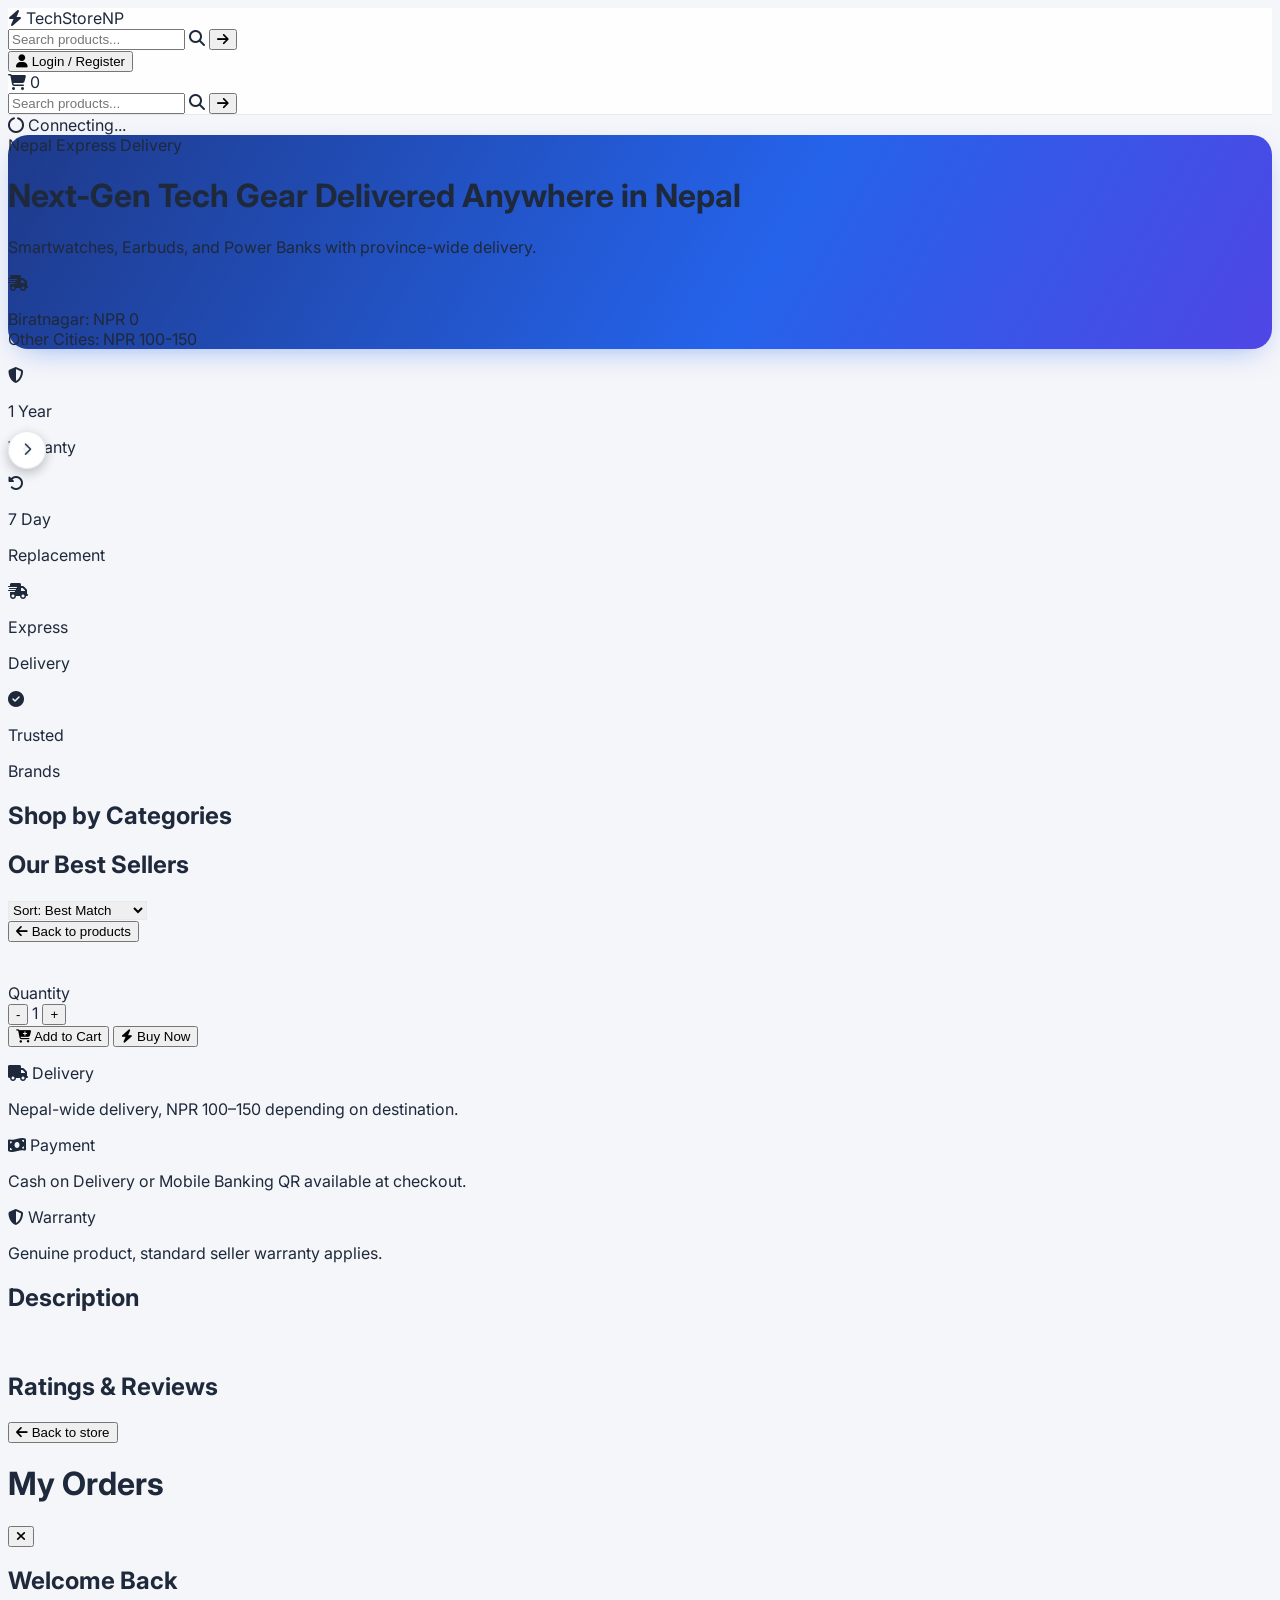
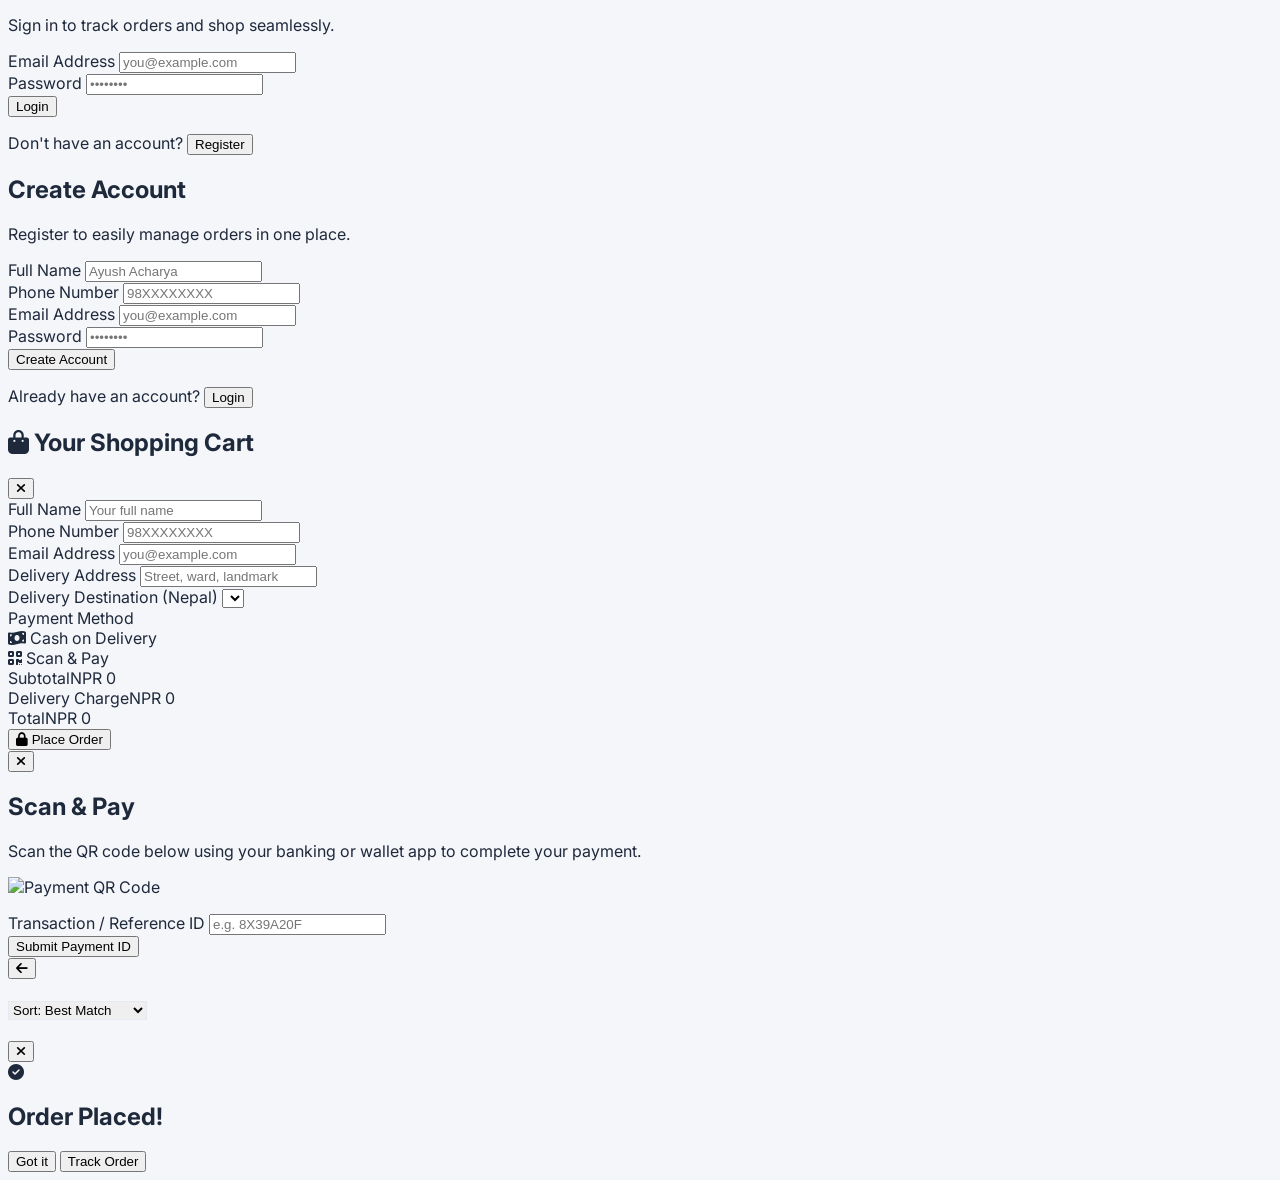
==== beta/index.html @ de91cebc "Add files via upload" ====
<!DOCTYPE html>
<html lang="en">
<head>
    <meta charset="UTF-8">
    <meta name="viewport" content="width=device-width, initial-scale=1.0">
    <title>TechStore Nepal | Electronics & Accessories</title>
    <script src="https://cdn.tailwindcss.com"></script>
    <link rel="stylesheet" href="https://cdnjs.cloudflare.com/ajax/libs/font-awesome/6.4.0/css/all.min.css">
         <link rel="icon" type="image/x-icon" href="https://play-lh.googleusercontent.com/R-m4sTm-WbWdq1OsVpAAQMVl7DpzN3ssF1MpxslpGS5-PmfO6LyeCWDBPUqijXdiHZrYVo4rNKBdu--lOEAMe-I=w240-h480-rw">
    <style>
        .pay-option.selected { border-color: #2563eb; background: #eff6ff; }
    </style>
<link rel="stylesheet" href="https://fonts.googleapis.com/css2?family=Inter:wght@400;500;600;700;800&display=swap">
    <link rel="stylesheet" href="style.css">
    </head>
<body class="bg-gray-50 text-gray-800 font-sans">

    <!-- NAVBAR -->
    <nav class="bg-white shadow-sm sticky top-0 z-40">
        <div class="max-w-[1800px] mx-auto px-4 md:px-8 py-3 flex items-center justify-between">
            <div class="flex items-center gap-2 cursor-pointer" onclick="filterCategory('all')">
                <i class="fa-solid fa-bolt text-blue-600 text-2xl"></i>
                <span class="text-xl font-bold tracking-tight text-gray-900">TechStore<span class="text-blue-600">NP</span></span>
            </div>

            <div class="hidden md:flex flex-1 max-w-md mx-6">
                <div class="relative w-full">
                    <input id="nav-search-input" type="text" placeholder="Search products..." autocomplete="off"
                        oninput="handleSearchTyping(this.value, false)"
                        onkeydown="if(event.key==='Enter'){submitSearch(this.value)}"
                        onfocus="handleSearchTyping(this.value, false)"
                        class="w-full border border-gray-200 bg-gray-50 rounded-full pl-10 pr-11 py-2 text-sm outline-none focus:border-blue-400 focus:bg-white">
                    <i class="fa-solid fa-magnifying-glass absolute left-3.5 top-1/2 -translate-y-1/2 text-gray-400 text-sm"></i>
                    <button onclick="submitSearch(document.getElementById('nav-search-input').value)" class="absolute right-1.5 top-1/2 -translate-y-1/2 bg-blue-600 hover:bg-blue-700 text-white w-8 h-8 rounded-full flex items-center justify-center">
                        <i class="fa-solid fa-arrow-right text-xs"></i>
                    </button>
                    <div id="nav-search-suggestions" class="hidden absolute top-full left-0 right-0 mt-1 bg-white border border-gray-200 rounded-xl shadow-lg overflow-hidden z-50"></div>
                </div>
            </div>

            <div class="flex items-center gap-4">
                <div id="user-nav-area">
                    <button onclick="openAuthModal('login')" class="text-xs bg-blue-50 text-blue-600 hover:bg-blue-100 px-3 py-1.5 rounded-md font-semibold">
                        <i class="fa-solid fa-user mr-1"></i> Login / Register
                    </button>
                </div>
                <div class="relative cursor-pointer" onclick="openCart()">
                    <i class="fa-solid fa-cart-shopping text-xl text-gray-700"></i>
                    <span id="cart-badge" class="absolute -top-2 -right-2 bg-blue-600 text-white text-xs rounded-full h-5 w-5 flex items-center justify-center font-bold">0</span>
                </div>
            </div>
        </div>
        <div class="md:hidden px-4 pb-3">
            <div class="relative w-full">
                <input id="nav-search-input-mobile" type="text" placeholder="Search products..." autocomplete="off"
                    oninput="handleSearchTyping(this.value, true)"
                    onkeydown="if(event.key==='Enter'){submitSearch(this.value)}"
                    onfocus="handleSearchTyping(this.value, true)"
                    class="w-full border border-gray-200 bg-gray-50 rounded-full pl-10 pr-11 py-2 text-sm outline-none focus:border-blue-400 focus:bg-white">
                <i class="fa-solid fa-magnifying-glass absolute left-3.5 top-1/2 -translate-y-1/2 text-gray-400 text-sm"></i>
                <button onclick="submitSearch(document.getElementById('nav-search-input-mobile').value)" class="absolute right-1.5 top-1/2 -translate-y-1/2 bg-blue-600 hover:bg-blue-700 text-white w-8 h-8 rounded-full flex items-center justify-center">
                    <i class="fa-solid fa-arrow-right text-xs"></i>
                </button>
                <div id="nav-search-suggestions-mobile" class="hidden absolute top-full left-0 right-0 mt-1 bg-white border border-gray-200 rounded-xl shadow-lg overflow-hidden z-50"></div>
            </div>
        </div>
    </nav>

    <!-- LOADING STATE -->
    <div id="loading-banner" class="bg-amber-50 border-b border-amber-200 text-amber-800 text-xs text-center py-2 px-4">
        <i class="fa-solid fa-circle-notch fa-spin mr-1"></i> Connecting...
    </div>

    <main class="max-w-[1800px] mx-auto px-4 md:px-8 py-8">
        <div id="view-home-extras">
            <div id="home-hero-block">
                <div class="bg-gradient-to-r from-blue-600 to-indigo-700 rounded-2xl px-8 py-5 mb-8 text-white shadow-lg flex flex-col md:flex-row items-center justify-between">
                    <div class="space-y-2 max-w-lg">
                        <span class="bg-blue-500 text-xs px-3 py-1 rounded-full uppercase tracking-wider font-semibold">Nepal Express Delivery</span>
                        <h1 class="text-xl md:text-2xl font-extrabold leading-tight">Next-Gen Tech Gear Delivered Anywhere in Nepal</h1>
                        <p class="text-blue-100 text-sm">Smartwatches, Earbuds, and Power Banks with province-wide delivery.</p>
                    </div>
                    <div class="mt-4 md:mt-0">
                        <div class="bg-white/10 backdrop-blur-md px-5 py-3 rounded-xl border border-white/20 text-center flex items-center gap-3">
                            <i class="fa-solid fa-truck-fast text-2xl"></i>
                            <p class="text-xs text-blue-100 text-left">Biratnagar: NPR 0<br>Other Cities: NPR 100-150</p>
                        </div>
                    </div>
                </div>

                <!-- TRUST STRIP -->
                <div class="grid grid-cols-2 md:grid-cols-4 gap-3 mb-8">
                    <div class="flex items-center gap-3 bg-white border border-gray-100 rounded-xl p-3">
                        <i class="fa-solid fa-shield-halved text-blue-600 text-xl w-6 text-center"></i>
                        <div>
                            <p class="text-xs font-bold text-gray-800 leading-tight">1 Year</p>
                            <p class="text-[11px] text-gray-500 leading-tight">Warranty</p>
                        </div>
                    </div>
                    <div class="flex items-center gap-3 bg-white border border-gray-100 rounded-xl p-3">
                        <i class="fa-solid fa-rotate-left text-orange-500 text-xl w-6 text-center"></i>
                        <div>
                            <p class="text-xs font-bold text-gray-800 leading-tight">7 Day</p>
                            <p class="text-[11px] text-gray-500 leading-tight">Replacement</p>
                        </div>
                    </div>
                    <div class="flex items-center gap-3 bg-white border border-gray-100 rounded-xl p-3">
                        <i class="fa-solid fa-truck-fast text-green-600 text-xl w-6 text-center"></i>
                        <div>
                            <p class="text-xs font-bold text-gray-800 leading-tight">Express</p>
                            <p class="text-[11px] text-gray-500 leading-tight">Delivery</p>
                        </div>
                    </div>
                    <div class="flex items-center gap-3 bg-white border border-gray-100 rounded-xl p-3">
                        <i class="fa-solid fa-circle-check text-blue-600 text-xl w-6 text-center"></i>
                        <div>
                            <p class="text-xs font-bold text-gray-800 leading-tight">Trusted</p>
                            <p class="text-[11px] text-gray-500 leading-tight">Brands</p>
                        </div>
                    </div>
                </div>

                <!-- SHOP BY CATEGORIES -->
                <div id="category-circles-wrap" class="mb-8 hidden">
                    <h2 class="text-lg font-bold text-gray-900 mb-3">Shop by Categories</h2>
                    <div id="category-circles" class="flex overflow-x-auto gap-5 pb-2 no-scrollbar"></div>
                </div>

                <!-- BEST SELLERS -->
                <div id="bestsellers-wrap" class="mb-10 hidden">
                    <h2 class="text-lg font-bold text-gray-900 mb-3">Our Best Sellers</h2>
                    <div id="bestsellers-row" class="flex overflow-x-auto gap-4 pb-2 no-scrollbar"></div>
                </div>
            </div>

            <div class="flex flex-col sm:flex-row sm:items-center justify-between gap-1 sm:gap-3">
                <div id="filter-bar" class="flex overflow-x-auto gap-2 pb-3 text-sm font-medium no-scrollbar flex-1"></div>
                <div class="pb-3 shrink-0 self-end sm:self-auto">
                    <select id="sort-select" onchange="handleSortChange(this.value)" class="text-xs sm:text-sm border border-gray-200 bg-white rounded-lg px-3 py-2 outline-none font-medium text-gray-700">
                        <option value="best">Sort: Best Match</option>
                        <option value="price_asc">Price: Low to High</option>
                        <option value="price_desc">Price: High to Low</option>
                        <option value="brand_asc">Brand: A to Z</option>
                        <option value="rating_desc">Rating: High to Low</option>
                    </select>
                </div>
            </div>
        </div>

        <div id="view-grid">
            <div id="product-grid" class="grid grid-cols-2 sm:grid-cols-3 md:grid-cols-4 lg:grid-cols-6 gap-3"></div>
        </div>

        <!-- PRODUCT DETAIL VIEW -->
        <div id="view-detail" class="hidden">
            <button onclick="history.back()" class="text-sm text-gray-500 hover:text-blue-600 mb-4 flex items-center gap-2">
                <i class="fa-solid fa-arrow-left"></i> Back to products
            </button>

            <div class="grid grid-cols-1 lg:grid-cols-5 gap-8">
                <div class="lg:col-span-2">
                    <div class="bg-white border border-gray-100 rounded-xl p-4">
                        <div class="relative h-[420px] md:h-[560px] rounded-lg overflow-hidden bg-gray-50">
                            <img id="detail-main-image" src="" alt="" onclick="openLightbox()" class="w-full h-full object-contain p-4 cursor-zoom-in">
                            <button id="g-prev" onclick="setGallery(galleryIdx-1)" class="g-nav left-3" aria-label="Previous image"><i class="fa-solid fa-chevron-left"></i></button>
                            <button id="g-next" onclick="setGallery(galleryIdx+1)" class="g-nav right-3" aria-label="Next image"><i class="fa-solid fa-chevron-right"></i></button>
                            <span id="gallery-count" class="absolute bottom-3 right-3 text-[11px] font-semibold bg-gray-900/70 text-white px-2 py-0.5 rounded-full"></span>
                        </div>
                        <div id="detail-thumbnails" class="flex gap-2 mt-3 overflow-x-auto no-scrollbar"></div>
                    </div>
                </div>

                <div class="lg:col-span-2">
                    <div class="bg-white border border-gray-100 rounded-xl p-6">
                        <span id="detail-category" class="text-[10px] uppercase font-semibold tracking-wider text-blue-600 bg-blue-50 px-2 py-1 rounded"></span>
                        <h1 id="detail-title" class="text-xl font-bold text-gray-900 mt-3 mb-2"></h1>
                        <div id="detail-rating" class="flex items-center gap-1 mb-3"></div>
                        <div class="flex items-baseline gap-3 mb-4">
                            <span id="detail-price" class="text-2xl font-extrabold text-orange-500"></span>
                            <span id="detail-oldprice" class="text-sm text-gray-400 line-through"></span>
                            <span id="detail-discount" class="text-xs font-semibold text-green-600"></span>
                        </div>

                        <div class="flex items-center gap-3 mb-6">
                            <span class="text-xs font-semibold text-gray-600">Quantity</span>
                            <div class="flex items-center gap-2 border rounded-lg px-2 py-1">
                                <button onclick="changeDetailQty(-1)" class="text-gray-500 font-bold px-2">-</button>
                                <span id="detail-qty" class="font-semibold w-6 text-center">1</span>
                                <button onclick="changeDetailQty(1)" class="text-gray-500 font-bold px-2">+</button>
                            </div>
                        </div>

                        <div class="flex gap-3">
                            <button onclick="addToCartFromDetail()" class="flex-1 bg-gray-900 hover:bg-gray-700 text-white text-sm font-semibold py-3 rounded-lg flex items-center justify-center gap-2">
                                <i class="fa-solid fa-cart-plus"></i> Add to Cart
                            </button>
                            <button onclick="buyNowFromDetail()" class="flex-1 bg-blue-600 hover:bg-blue-700 text-white text-sm font-semibold py-3 rounded-lg flex items-center justify-center gap-2">
                                <i class="fa-solid fa-bolt"></i> Buy Now
                            </button>
                        </div>
                    </div>
                </div>

                <div class="lg:col-span-1">
                    <div class="bg-white border border-gray-100 rounded-xl p-5 space-y-4 text-xs">
                        <div>
                            <p class="font-bold text-gray-800 mb-1"><i class="fa-solid fa-truck text-blue-600 mr-1"></i> Delivery</p>
                            <p class="text-gray-500">Nepal-wide delivery, NPR 100–150 depending on destination.</p>
                        </div>
                        <div class="border-t pt-3">
                            <p class="font-bold text-gray-800 mb-1"><i class="fa-solid fa-money-bill-wave text-green-600 mr-1"></i> Payment</p>
                            <p class="text-gray-500">Cash on Delivery or Mobile Banking QR available at checkout.</p>
                        </div>
                        <div class="border-t pt-3">
                            <p class="font-bold text-gray-800 mb-1"><i class="fa-solid fa-shield-halved text-blue-600 mr-1"></i> Warranty</p>
                            <p class="text-gray-500">Genuine product, standard seller warranty applies.</p>
                        </div>
                    </div>
                </div>
            </div>

            <div class="bg-white border border-gray-100 rounded-xl p-6 mt-8">
                <h2 class="text-lg font-bold text-gray-900 mb-4">Description</h2>
                <p id="detail-description" class="text-sm text-gray-600 mb-4"></p>
                <ul id="detail-bullets" class="space-y-2 text-sm text-gray-700"></ul>
                <div class="mt-6 rounded-lg overflow-hidden bg-gray-100">
                    <img id="detail-banner-image" src="" alt="" class="w-full max-h-96 object-cover">
                </div>
            </div>
<section id="reviews-section" class="bg-white border border-gray-100 rounded-xl p-6 mt-8">
                <h2 class="text-lg font-bold text-gray-900 mb-5">Ratings &amp; Reviews</h2>
                <div class="grid grid-cols-1 md:grid-cols-3 gap-8">
                    <div id="review-summary"></div>
                    <div class="md:col-span-2 space-y-6">
                        <div id="review-form"></div>
                        <div id="review-list" class="divide-y"></div>
                    </div>
                </div>
            </section>
        </div>

        <!-- USER ORDERS VIEW -->
        <div id="view-orders" class="hidden">
            <button onclick="history.back()" class="text-sm text-gray-500 hover:text-blue-600 mb-4 flex items-center gap-2">
                <i class="fa-solid fa-arrow-left"></i> Back to store
            </button>
            <h1 class="text-2xl font-bold mb-6">My Orders</h1>
            <div id="user-orders-list" class="space-y-4"></div>
        </div>
    </main>

    <!-- AUTH MODAL (LOGIN / REGISTER) -->
    <div id="auth-modal" class="fixed inset-0 bg-black/50 hidden z-[60] flex items-center justify-center p-4">
        <div class="bg-white w-full max-w-sm rounded-2xl p-6 shadow-2xl relative">
            <button onclick="closeAuthModal()" class="absolute top-4 right-4 text-gray-400 hover:text-gray-600"><i class="fa-solid fa-xmark text-lg"></i></button>

            <!-- Login View -->
            <div id="auth-login-view">
                <h2 class="text-xl font-bold text-gray-900 mb-1">Welcome Back</h2>
                <p class="text-xs text-gray-500 mb-4">Sign in to track orders and shop seamlessly.</p>
                <form onsubmit="handleUserLogin(event)" class="space-y-3">
                    <div>
                        <label class="text-xs font-semibold text-gray-600 block mb-1">Email Address</label>
                        <input type="email" id="login-email" required placeholder="you@example.com" class="w-full border rounded-lg p-2.5 text-sm outline-none">
                    </div>
                    <div>
                        <label class="text-xs font-semibold text-gray-600 block mb-1">Password</label>
                        <input type="password" id="login-pass" required placeholder="••••••••" class="w-full border rounded-lg p-2.5 text-sm outline-none">
                    </div>
                    <button type="submit" class="w-full bg-blue-600 hover:bg-blue-700 text-white font-medium py-2.5 rounded-lg text-sm">Login</button>
                </form>
                <p class="text-xs text-gray-500 mt-4 text-center">Don't have an account? <button onclick="toggleAuthView('register')" class="text-blue-600 font-semibold hover:underline">Register</button></p>
            </div>

            <!-- Register View -->
            <div id="auth-register-view" class="hidden">
                <h2 class="text-xl font-bold text-gray-900 mb-1">Create Account</h2>
                <p class="text-xs text-gray-500 mb-4">Register to easily manage orders in one place.</p>
                <form onsubmit="handleUserRegister(event)" class="space-y-3">
                    <div>
                        <label class="text-xs font-semibold text-gray-600 block mb-1">Full Name</label>
                        <input type="text" id="reg-name" required placeholder="Ayush Acharya" class="w-full border rounded-lg p-2.5 text-sm outline-none">
                    </div>
                    <div>
                        <label class="text-xs font-semibold text-gray-600 block mb-1">Phone Number</label>
                        <input type="tel" id="reg-phone" required placeholder="98XXXXXXXX" class="w-full border rounded-lg p-2.5 text-sm outline-none">
                    </div>
                    <div>
                        <label class="text-xs font-semibold text-gray-600 block mb-1">Email Address</label>
                        <input type="email" id="reg-email" required placeholder="you@example.com" class="w-full border rounded-lg p-2.5 text-sm outline-none">
                    </div>
                    <div>
                        <label class="text-xs font-semibold text-gray-600 block mb-1">Password</label>
                        <input type="password" id="reg-pass" required placeholder="••••••••" class="w-full border rounded-lg p-2.5 text-sm outline-none">
                    </div>
                    <button type="submit" class="w-full bg-blue-600 hover:bg-blue-700 text-white font-medium py-2.5 rounded-lg text-sm">Create Account</button>
                </form>
                <p class="text-xs text-gray-500 mt-4 text-center">Already have an account? <button onclick="toggleAuthView('login')" class="text-blue-600 font-semibold hover:underline">Login</button></p>
            </div>
        </div>
    </div>

    <!-- CART & CHECKOUT SLIDE-OVER -->
    <div id="cart-modal" class="fixed inset-0 bg-black/50 hidden z-50 flex justify-end">
        <div class="bg-white w-full max-w-md h-full flex flex-col justify-between p-6 shadow-2xl overflow-y-auto">
            <div>
                <div class="flex justify-between items-center mb-6">
                    <h2 class="text-xl font-bold flex items-center gap-2"><i class="fa-solid fa-bag-shopping text-blue-600"></i> Your Shopping Cart</h2>
                    <button onclick="closeCart()" class="text-gray-400 hover:text-gray-600"><i class="fa-solid fa-xmark text-xl"></i></button>
                </div>
                <div id="cart-items" class="space-y-4 divide-y"></div>
            </div>

            <div class="border-t pt-4 mt-6 space-y-4">
                <div class="space-y-3">
                    <div>
                        <label class="text-xs font-semibold text-gray-600 block mb-1">Full Name</label>
                        <input type="text" id="checkout-name" placeholder="Your full name" class="w-full border rounded-lg p-2.5 text-sm outline-none">
                    </div>
                    <div>
                        <label class="text-xs font-semibold text-gray-600 block mb-1">Phone Number</label>
                        <input type="tel" id="checkout-phone" placeholder="98XXXXXXXX" class="w-full border rounded-lg p-2.5 text-sm outline-none">
                    </div>
                    <div>
                        <label class="text-xs font-semibold text-gray-600 block mb-1">Email Address</label>
                        <input type="email" id="checkout-email" placeholder="you@example.com" class="w-full border rounded-lg p-2.5 text-sm outline-none">
                    </div>
                    <div>
                        <label class="text-xs font-semibold text-gray-600 block mb-1">Delivery Address</label>
                        <input type="text" id="checkout-address" placeholder="Street, ward, landmark" class="w-full border rounded-lg p-2.5 text-sm outline-none">
                    </div>
                    <div>
                        <label class="text-xs font-semibold text-gray-600 block mb-1">Delivery Destination (Nepal)</label>
                        <select id="checkout-location" onchange="updateCartTotals()" class="w-full border rounded-lg p-2.5 text-sm outline-none"></select>
                    </div>

                    <div>
                        <label class="text-xs font-semibold text-gray-600 block mb-2">Payment Method</label>
                        <div class="grid grid-cols-2 gap-3">
                            <div id="pay-cod" onclick="selectPayment('cod')" class="pay-option cursor-pointer border-2 rounded-xl p-3 flex flex-col items-center justify-center gap-2 text-center">
                                <i class="fa-solid fa-money-bill-wave text-2xl text-green-600"></i>
                                <span class="text-xs font-semibold">Cash on Delivery</span>
                            </div>
                            <div id="pay-esewa" onclick="selectPayment('esewa')" class="pay-option cursor-pointer border-2 rounded-xl p-3 flex flex-col items-center justify-center gap-2 text-center">
                                <i class="fa-solid fa-qrcode text-2xl text-green-600"></i>
                                <span id="pay-esewa-label" class="text-xs font-semibold">Scan & Pay</span>
                            </div>
                        </div>
                    </div>
                </div>

                <div class="space-y-1 text-sm">
                    <div class="flex justify-between text-gray-500"><span>Subtotal</span><span id="summary-subtotal">NPR 0</span></div>
                    <div class="flex justify-between text-gray-500"><span>Delivery Charge</span><span id="summary-delivery">NPR 0</span></div>
                    <div class="flex justify-between text-lg font-bold text-gray-900 pt-2 border-t"><span>Total</span><span id="summary-total">NPR 0</span></div>
                </div>

                <button onclick="handleCheckout()" id="place-order-btn" class="w-full bg-green-600 hover:bg-green-700 text-white font-bold py-3 rounded-xl flex items-center justify-center gap-2 shadow-lg">
                    <i class="fa-solid fa-lock text-sm"></i> Place Order
                </button>
            </div>
        </div>
    </div>

    <!-- ESEWA QR / PAYMENT SUBMISSION MODAL -->
    <div id="esewa-modal" class="fixed inset-0 bg-black/60 hidden items-center justify-center z-[70] p-4 backdrop-blur-sm">
        <div class="bg-white w-full max-w-sm rounded-2xl p-6 shadow-2xl relative text-center space-y-4">
            <button onclick="closeEsewaModal()" class="absolute top-3 right-3 text-gray-400 hover:text-gray-600"><i class="fa-solid fa-xmark text-lg"></i></button>
            <h2 class="text-lg font-bold text-gray-900">Scan & Pay</h2>
            <p class="text-xs text-gray-500">Scan the QR code below using your banking or wallet app to complete your payment.</p>

            <div class="bg-gray-100 p-4 rounded-xl inline-block border">
                <img id="esewa-qr-image" src="" alt="Payment QR Code" class="w-44 h-44 mx-auto rounded">
                <p id="esewa-id-label" class="text-[11px] text-gray-500 mt-2 font-semibold"></p>
            </div>

            <div>
                <label class="text-xs font-semibold text-gray-600 block mb-1 text-left">Transaction / Reference ID</label>
                <input type="text" id="esewa-tx-input" placeholder="e.g. 8X39A20F" class="w-full border rounded-lg p-2.5 text-sm outline-none">
            </div>

            <button onclick="submitEsewaTransaction()" class="w-full bg-green-600 hover:bg-green-700 text-white font-medium py-2.5 rounded-lg text-sm">Submit Payment ID</button>
        </div>
    </div>

    <!-- ORDER CONFIRMATION MODAL -->
    <!-- CATEGORY POPUP MODAL -->
    <!-- FULL-SCREEN SEARCH RESULTS -->
    <div id="search-modal" class="fixed inset-0 bg-white hidden flex-col z-[75]">
        <div class="border-b shrink-0">
            <div class="max-w-[1800px] mx-auto px-4 md:px-8 py-4 flex items-center justify-between gap-3 flex-wrap">
                <div class="flex items-center gap-3 min-w-0">
                    <button onclick="history.back()" class="text-gray-400 hover:text-gray-700 text-xl shrink-0"><i class="fa-solid fa-arrow-left"></i></button>
                    <h2 id="search-modal-title" class="text-base md:text-lg font-bold text-gray-900 truncate"></h2>
                </div>
                <select id="search-sort-select" onchange="handleSearchSortChange(this.value)" class="text-xs sm:text-sm border border-gray-200 bg-white rounded-lg px-3 py-2 outline-none font-medium text-gray-700 shrink-0">
                    <option value="best">Sort: Best Match</option>
                    <option value="price_asc">Price: Low to High</option>
                    <option value="price_desc">Price: High to Low</option>
                    <option value="brand_asc">Brand: A to Z</option>
                    <option value="rating_desc">Rating: High to Low</option>
                </select>
            </div>
        </div>
        <div id="search-modal-grid" class="flex-1 overflow-y-auto max-w-[1800px] mx-auto w-full px-4 md:px-8 py-5 grid grid-cols-2 sm:grid-cols-3 md:grid-cols-4 lg:grid-cols-6 gap-3"></div>
    </div>

    <div id="category-modal" class="fixed inset-0 bg-black/60 hidden items-center justify-center z-[70] p-3 md:p-6 backdrop-blur-sm">
        <div class="bg-white w-full max-w-[1400px] h-[92vh] md:h-[90vh] rounded-2xl shadow-2xl flex flex-col overflow-hidden">
            <div class="flex items-center justify-between p-5 border-b shrink-0">
                <h2 id="category-modal-title" class="text-xl font-bold text-gray-900"></h2>
                <button onclick="history.back()" class="text-gray-400 hover:text-gray-700 text-2xl px-2"><i class="fa-solid fa-xmark"></i></button>
            </div>
            <div id="category-modal-grid" class="grid grid-cols-2 sm:grid-cols-3 md:grid-cols-4 lg:grid-cols-5 gap-4 p-5 overflow-y-auto"></div>
        </div>
    </div>

    <div id="confirm-modal" class="fixed inset-0 bg-black/60 hidden items-center justify-center z-[80] p-4 backdrop-blur-sm">
        <div class="bg-white w-full max-w-sm rounded-2xl p-6 shadow-2xl relative text-center">
            <div class="mx-auto mb-4 h-14 w-14 rounded-full bg-green-100 flex items-center justify-center">
                <i class="fa-solid fa-circle-check text-3xl text-green-600"></i>
            </div>
            <h2 class="text-xl font-bold text-gray-900 mb-2">Order Placed!</h2>
            <p id="confirm-message" class="text-sm text-gray-600 mb-6"></p>
            <div class="flex gap-3">
                <button onclick="closeConfirmModal()" class="flex-1 bg-gray-100 hover:bg-gray-200 text-gray-700 font-medium py-2.5 rounded-lg text-sm">Got it</button>
                <button onclick="closeConfirmModal(); openUserOrdersView();" class="flex-1 bg-blue-600 hover:bg-blue-700 text-white font-medium py-2.5 rounded-lg text-sm">Track Order</button>
            </div>
        </div>
    </div>

    <!-- Supabase JS SDK -->
    <script src="https://cdn.jsdelivr.net/npm/@supabase/supabase-js@2"></script>
    <script src="shared.js?v=6"></script>
    <script>
        const FORMSPREE_ENDPOINT = "https://formspree.io/f/mdaqrzvn";

        let products = [];
        let categories = [];
        let deliveryRates = [];
        let cart = [];
        let selectedPayment = 'cod';
        let currentProductId = null;
        let detailQty = 1;

        let currentUser = JSON.parse(localStorage.getItem('techstore_user') || 'null');
        let currentEsewaOrderId = null;
        let unsubUserOrders = null;
        let esewaConfig = { providerName: '', accountId: '', qrImage: '' };
        let pendingCheckout = false;

        window.addEventListener('DOMContentLoaded', async () => {
            await ensureSeeded();
            subscribeProducts(list => { products = list; renderProducts(applyActiveFilter()); renderBestSellers(); renderCategoryCircles(); hideLoadingBanner(); });
            subscribeReviews(list => { allReviews = list; renderProducts(applyActiveFilter()); renderBestSellers(); if (currentProductId) renderReviews(); });
            subscribeCategories(list => { categories = list; renderFilterBar(); renderCategoryCircles(); });
            subscribeDelivery(list => { deliveryRates = list; populateLocationOptions(); updateCartTotals(); });
            subscribePaymentQRConfig(config => {
                esewaConfig = config;
                const label = document.getElementById('pay-esewa-label');
                if (label) label.innerText = config.providerName ? `Scan & Pay (${config.providerName})` : 'Scan & Pay';
            });
            selectPayment('cod');
            updateUserNav();
        });

        function hideLoadingBanner() {
            const el = document.getElementById('loading-banner');
            if (el) el.remove();
        }

        /* User Authentication & Orders Nav */
        function updateUserNav() {
            const nav = document.getElementById('user-nav-area');
            setTimeout(() => { if (currentProductId) { renderReviewForm(); renderReviews(); } }, 0);
            if (currentUser) {
                nav.innerHTML = `
                <div class="flex items-center gap-2">
                    <button onclick="openUserOrdersView()" class="text-xs bg-blue-50 text-blue-600 hover:bg-blue-100 px-3 py-1.5 rounded-md font-semibold">
                        <i class="fa-solid fa-box mr-1"></i> My Orders
                    </button>
                    <button onclick="handleUserLogout()" class="text-xs bg-red-50 text-red-600 hover:bg-red-100 px-2 py-1.5 rounded-md"><i class="fa-solid fa-right-from-bracket"></i></button>
                </div>`;
                document.getElementById('checkout-name').value = currentUser.name || '';
                document.getElementById('checkout-phone').value = currentUser.phone || '';
                document.getElementById('checkout-email').value = currentUser.email || '';
            } else {
                nav.innerHTML = `
                <button onclick="openAuthModal('login')" class="text-xs bg-blue-50 text-blue-600 hover:bg-blue-100 px-3 py-1.5 rounded-md font-semibold">
                    <i class="fa-solid fa-user mr-1"></i> Login / Register
                </button>`;
            }
        }

        function openAuthModal(view) {
            toggleAuthView(view);
            document.getElementById('auth-modal').classList.remove('hidden');
        }
        function closeAuthModal() { document.getElementById('auth-modal').classList.add('hidden'); }

        function toggleAuthView(view) {
            document.getElementById('auth-login-view').classList.toggle('hidden', view !== 'login');
            document.getElementById('auth-register-view').classList.toggle('hidden', view !== 'register');
        }

        async function handleUserRegister(e) {
            e.preventDefault();
            const name = document.getElementById('reg-name').value.trim();
            const phone = document.getElementById('reg-phone').value.trim();
            const email = document.getElementById('reg-email').value.trim();
            const pass = document.getElementById('reg-pass').value.trim();
            try {
                const user = await registerUser(name, email, phone, pass);
                currentUser = user;
                localStorage.setItem('techstore_user', JSON.stringify(currentUser));
                updateUserNav();
                closeAuthModal();
                if (pendingCheckout) {
                    pendingCheckout = false;
                    openCart();
                    showToast('Welcome! Review your details below and place your order.');
                } else {
                    showToast('Registration successful!');
                }
            } catch (err) {
                alert(err.message || 'Registration failed');
            }
        }

        async function handleUserLogin(e) {
            e.preventDefault();
            const email = document.getElementById('login-email').value.trim();
            const pass = document.getElementById('login-pass').value.trim();
            try {
                const user = await loginUser(email, pass);
                currentUser = user;
                localStorage.setItem('techstore_user', JSON.stringify(currentUser));
                updateUserNav();
                closeAuthModal();
                if (pendingCheckout) {
                    pendingCheckout = false;
                    openCart();
                    showToast('Welcome back! Review your details below and place your order.');
                } else {
                    showToast('Welcome back!');
                }
            } catch (err) {
                alert(err.message || 'Login failed');
            }
        }

        function handleUserLogout() {
            currentUser = null;
            localStorage.removeItem('techstore_user');
            if (unsubUserOrders) unsubUserOrders();
            updateUserNav();
            backToStore();
            showToast('Logged out');
        }

        function openUserOrdersView(fromPop) {
            if (!currentUser) { openAuthModal('login'); return; }
            document.getElementById('view-home-extras').classList.add('hidden');
            document.getElementById('view-grid').classList.add('hidden');
            document.getElementById('view-detail').classList.add('hidden');
            document.getElementById('view-orders').classList.remove('hidden');
            if (!fromPop) history.pushState({ view: 'orders' }, '');

            if (unsubUserOrders) unsubUserOrders();
            unsubUserOrders = subscribeUserOrders(currentUser.id, orders => {
                renderUserOrders(orders);
            });
        }

        function renderUserOrders(orders) {
            const container = document.getElementById('user-orders-list');
            if (!orders || orders.length === 0) {
                container.innerHTML = `<p class="text-sm text-gray-400 py-8">You haven't placed any orders yet.</p>`;
                return;
            }

            container.innerHTML = orders.map(o => {
                const isEsewa = o.payment_method !== 'Cash on Delivery';

                const payMeta = PAYMENT_STATUSES.find(s => s.key === o.payment_status);
                const payStatusColor = payMeta ? `text-${payMeta.color}-600 bg-${payMeta.color}-50` : 'text-gray-600 bg-gray-50';
                const payLabel = !isEsewa ? 'Cash on Delivery' : (payMeta ? payMeta.label : (o.payment_status || 'Pending'));

                const orderMeta = ORDER_STATUSES.find(s => s.key === o.order_status);
                const orderBadgeColor = orderMeta ? `text-${orderMeta.color}-600 bg-${orderMeta.color}-50` : 'text-blue-600 bg-blue-50';
                const orderLabel = orderMeta ? orderMeta.label : (o.order_status || 'Order Placed');

                const currentIdx = Math.max(0, ORDER_STATUSES.findIndex(s => s.key === o.order_status));
                const trackerHtml = ORDER_STATUSES.map((s, i) => `
                    <div class="flex-1 flex flex-col items-center relative">
                        ${i > 0 ? `<div class="absolute top-2.5 right-1/2 w-full h-0.5 ${i <= currentIdx ? 'bg-green-500' : 'bg-gray-200'}"></div>` : ''}
                        <div class="w-5 h-5 rounded-full flex items-center justify-center text-[9px] z-10 ${i <= currentIdx ? 'bg-green-500 text-white' : 'bg-gray-200 text-gray-400'}">
                            ${i < currentIdx ? '<i class="fa-solid fa-check"></i>' : (i === currentIdx ? '<i class="fa-solid fa-circle text-[6px]"></i>' : '')}
                        </div>
                        <span class="text-[9px] mt-1.5 text-center leading-tight ${i <= currentIdx ? 'text-gray-700 font-semibold' : 'text-gray-400'}">${s.label}</span>
                    </div>
                `).join('');

                return `
                <div class="bg-white border rounded-xl p-4 shadow-sm text-sm space-y-3">
                    <div class="flex justify-between items-start border-b pb-3">
                        <div>
                            <span class="font-bold text-gray-900">Order ID: ${o.id}</span>
                            <p class="text-xs text-gray-400">${new Date(o.created_at).toLocaleString()}</p>
                        </div>
                        <div class="text-right flex flex-col items-end gap-1">
                            <span class="px-2 py-0.5 rounded text-xs font-semibold ${orderBadgeColor}">Tracking: ${orderLabel}</span>
                            <span class="px-2 py-0.5 rounded text-xs font-semibold ${payStatusColor}">Payment: ${payLabel}</span>
                        </div>
                    </div>

                    <div class="flex items-start pt-2 pb-1 px-1">${trackerHtml}</div>

                    ${isEsewa && o.transaction_id ? `<p class="text-[11px] text-gray-500">Your submitted Transaction/Reference ID: <span class="font-semibold text-gray-700">${o.transaction_id}</span></p>` : ''}

                    <div class="text-xs text-gray-600 whitespace-pre-line">${o.items}</div>

                    <div class="flex justify-between items-center text-xs font-semibold pt-2 border-t">
                        <span>Total: <strong class="text-orange-500 text-sm">NPR ${o.total}</strong> (${o.payment_method})</span>
                        ${isEsewa && o.payment_status !== 'Verified' ? `
                            <button onclick="openEsewaModal('${o.id}')" class="bg-green-600 text-white px-3 py-1.5 rounded-md hover:bg-green-700">
                                ${o.transaction_id ? 'Update Transaction ID' : 'Pay via QR'}
                            </button>
                        ` : ''}
                    </div>
                </div>`;
            }).join('');
        }

        /* Filter & Store Views */
        let activeCategory = 'all';
        let searchQuery = '';
        let sortOrder = 'best';

        function applyActiveFilter() {
            let list = activeCategory === 'all' ? products : products.filter(p => p.category === activeCategory);
            list = [...list];
            if (sortOrder === 'price_asc') list.sort((a, b) => (a.price || 0) - (b.price || 0));
            else if (sortOrder === 'price_desc') list.sort((a, b) => (b.price || 0) - (a.price || 0));
            else if (sortOrder === 'brand_asc') list.sort((a, b) => (a.brand || '').localeCompare(b.brand || ''));
            else if (sortOrder === 'rating_desc') list.sort((a, b) => (b.rating || 0) - (a.rating || 0));
            return list;
        }

        function handleSortChange(value) {
            sortOrder = value;
            renderProducts(applyActiveFilter());
        }

        let searchSortOrder = 'best';

        function getSearchResults() {
            const q = searchQuery.trim().toLowerCase();
            let list = products.filter(p =>
                (p.title || '').toLowerCase().includes(q) ||
                (p.brand || '').toLowerCase().includes(q) ||
                categoryLabel(p.category).toLowerCase().includes(q)
            );
            list = [...list];
            if (searchSortOrder === 'price_asc') list.sort((a, b) => (a.price || 0) - (b.price || 0));
            else if (searchSortOrder === 'price_desc') list.sort((a, b) => (b.price || 0) - (a.price || 0));
            else if (searchSortOrder === 'brand_asc') list.sort((a, b) => (a.brand || '').localeCompare(b.brand || ''));
            else if (searchSortOrder === 'rating_desc') list.sort((a, b) => (b.rating || 0) - (a.rating || 0));
            return list;
        }

        function renderSearchModalResults() {
            const list = getSearchResults();
            document.getElementById('search-modal-title').innerText = `Search results for "${searchQuery.trim()}" (${list.length})`;
            const grid = document.getElementById('search-modal-grid');
            grid.innerHTML = list.length
                ? list.map(p => productCardHtml(p)).join('')
                : `<p class="col-span-full text-center text-sm text-gray-400 py-12">No products match your search.</p>`;
        }

        function handleSearchSortChange(value) {
            searchSortOrder = value;
            renderSearchModalResults();
        }

        function openSearchModal(fromPop) {
            const modal = document.getElementById('search-modal');
            modal.classList.remove('hidden');
            modal.classList.add('flex');
            renderSearchModalResults();
            if (!fromPop) history.pushState({ view: 'search', q: searchQuery }, '');
        }

        function closeSearchModal() {
            const modal = document.getElementById('search-modal');
            modal.classList.add('hidden');
            modal.classList.remove('flex');
        }

        function clearSearchAndClose() {
            searchQuery = '';
            const d = document.getElementById('nav-search-input'); if (d) d.value = '';
            const m = document.getElementById('nav-search-input-mobile'); if (m) m.value = '';
            closeSearchModal();
        }

        function submitSearch(value) {
            const v = (value || '').trim();
            if (!v) return;
            searchQuery = v;
            const d = document.getElementById('nav-search-input'); if (d) d.value = v;
            const m = document.getElementById('nav-search-input-mobile'); if (m) m.value = v;
            hideSuggestions(false);
            hideSuggestions(true);
            document.activeElement.blur();
            openSearchModal();
        }

        function hideSuggestions(isMobile) {
            const box = document.getElementById(isMobile ? 'nav-search-suggestions-mobile' : 'nav-search-suggestions');
            box.classList.add('hidden');
        }

        function handleSearchTyping(value, isMobile) {
            const box = document.getElementById(isMobile ? 'nav-search-suggestions-mobile' : 'nav-search-suggestions');
            const q = value.trim().toLowerCase();
            if (!q) { box.classList.add('hidden'); return; }
            const matches = products.filter(p => (p.title || '').toLowerCase().includes(q)).slice(0, 8);
            if (!matches.length) { box.classList.add('hidden'); return; }
            box.innerHTML = matches.map(p => `
                <div onmousedown="selectSuggestion('${p.id}', ${isMobile})" class="flex items-center gap-3 px-3 py-2.5 hover:bg-gray-50 cursor-pointer border-b border-gray-50 last:border-0">
                    <img src="${p.image}" class="w-9 h-9 rounded object-cover shrink-0 bg-gray-50">
                    <span class="text-xs text-gray-700 line-clamp-1">${p.title}</span>
                </div>
            `).join('');
            box.classList.remove('hidden');
        }

        function selectSuggestion(productId, isMobile) {
            hideSuggestions(true);
            hideSuggestions(false);
            const inp = document.getElementById(isMobile ? 'nav-search-input-mobile' : 'nav-search-input');
            if (inp) inp.value = '';
            viewProduct(productId);
        }

        document.addEventListener('click', (e) => {
            if (!e.target.closest('#nav-search-suggestions') && !e.target.closest('#nav-search-input')) hideSuggestions(false);
            if (!e.target.closest('#nav-search-suggestions-mobile') && !e.target.closest('#nav-search-input-mobile')) hideSuggestions(true);
        });

        function categoryLabel(key) {
            const c = categories.find(x => x.key === key);
            return c ? c.label : key;
        }

        function renderFilterBar() {
            const bar = document.getElementById('filter-bar');
            bar.innerHTML = `<button onclick="filterCategory('all')" class="cat-pill ${activeCategory === 'all' ? 'bg-blue-600 text-white' : 'bg-white text-gray-600 border'} px-4 py-2 rounded-full whitespace-nowrap">All Items</button>` +
                categories.map(c => `<button onclick="filterCategory('${c.key}')" class="cat-pill ${activeCategory === c.key ? 'bg-blue-600 text-white' : 'bg-white text-gray-600 border'} px-4 py-2 rounded-full whitespace-nowrap">${c.label}</button>`).join('');
        }

        function selectCategoryFromCircle(key, fromPop) {
            const list = key === 'all' ? products : products.filter(p => p.category === key);
            document.getElementById('category-modal-title').innerText = key === 'all' ? 'All Products' : categoryLabel(key);
            const grid = document.getElementById('category-modal-grid');
            grid.innerHTML = list.length
                ? list.map(p => productCardHtml(p)).join('')
                : `<p class="col-span-full text-center text-sm text-gray-400 py-12">No products in this category yet.</p>`;
            document.getElementById('category-modal').classList.remove('hidden');
            document.getElementById('category-modal').classList.add('flex');
            if (!fromPop) history.pushState({ view: 'category', key }, '');
        }

        function closeCategoryModal() {
            document.getElementById('category-modal').classList.add('hidden');
            document.getElementById('category-modal').classList.remove('flex');
        }

        function renderCategoryCircles() {
            const wrap = document.getElementById('category-circles-wrap');
            const row = document.getElementById('category-circles');
            if (!categories.length || !products.length) { wrap.classList.add('hidden'); return; }
            row.innerHTML = categories.map(c => {
                const sample = products.find(p => p.category === c.key);
                const img = sample ? sample.image : '';
                const isActive = activeCategory === c.key;
                return `
                    <div onclick="selectCategoryFromCircle('${c.key}')" class="flex flex-col items-center gap-2.5 cursor-pointer shrink-0 w-36">
                        <div class="w-32 h-32 rounded-full bg-gray-50 border ${isActive ? 'border-blue-500 border-2' : 'border-gray-100'} overflow-hidden flex items-center justify-center hover:border-blue-400 transition">
                            ${img ? `<img src="${img}" class="w-full h-full object-cover">` : `<i class="fa-solid fa-tag text-gray-300 text-3xl"></i>`}
                        </div>
                        <span class="text-sm ${isActive ? 'text-blue-600 font-semibold' : 'text-gray-600'} text-center leading-tight">${c.label}</span>
                    </div>
                `;
            }).join('');
            wrap.classList.remove('hidden');
        }

        function parseSoldCount(s) {
            if (!s) return 0;
            const str = String(s).toUpperCase().trim();
            const num = parseFloat(str);
            if (isNaN(num)) return 0;
            if (str.includes('M')) return num * 1000000;
            if (str.includes('K')) return num * 1000;
            return num;
        }

        function renderBestSellers() {
            const wrap = document.getElementById('bestsellers-wrap');
            const row = document.getElementById('bestsellers-row');
            if (!products.length) { wrap.classList.add('hidden'); return; }
            const top = [...products].sort((a, b) => parseSoldCount(b.sold) - parseSoldCount(a.sold)).slice(0, 10);
            row.innerHTML = top.map(p => `
                <div onclick="viewProduct('${p.id}')" class="cursor-pointer bg-white border border-gray-100 rounded-xl overflow-hidden shrink-0 w-36 hover:shadow-md transition">
                    <div class="aspect-square bg-gray-50">
                        <img src="${p.image}" alt="${p.title}" class="w-full h-full object-cover">
                    </div>
                    <div class="p-2">
                        <p class="text-[11px] text-gray-700 line-clamp-2 leading-tight min-h-[2rem]">${p.title}</p>
                        <p class="text-orange-500 font-bold text-xs mt-1">Rs.${p.price}</p>
                    </div>
                </div>
            `).join('');
            wrap.classList.remove('hidden');
        }

        function productCardHtml(p) {
            const discount = p.oldPrice ? Math.round((1 - p.price / p.oldPrice) * 100) : 0;
            const fullStars = Math.round(eff(p).rating);
            const stars = Array.from({ length: 5 }).map((_, i) =>
                `<i class="fa-star text-[11px] ${i < fullStars ? 'fa-solid text-orange-400' : 'fa-regular text-gray-300'}"></i>`
            ).join('');
            const badgeHtml = p.badge === 'delivery'
                ? `<span class="inline-flex items-center gap-1 bg-green-600 text-white text-[10px] font-semibold px-1.5 py-0.5 rounded"><i class="fa-solid fa-bolt text-[9px]"></i>Fast Delivery</span>`
                : p.badge === 'gems'
                    ? `<span class="inline-flex items-center bg-pink-100 text-pink-600 text-[10px] font-semibold px-1.5 py-0.5 rounded">${p.badgeText || ''}</span>`
                    : '';
            return `
                <div onclick="viewProduct('${p.id}')" class="cursor-pointer bg-white overflow-hidden hover:shadow-lg transition rounded-sm flex flex-col justify-between">
                    <div class="aspect-square bg-gray-50 overflow-hidden relative">
                        <img src="${p.image}" alt="${p.title}" class="w-full h-full object-cover">
                    </div>
                    <div class="p-2.5">
                        <div class="flex items-start gap-1 mb-1.5">
                            <h3 class="text-gray-700 text-xs leading-snug line-clamp-2 min-h-[2.2rem]">${p.title}</h3>
                        </div>
                        <div class="flex items-baseline gap-2 flex-wrap">
                            <span class="text-orange-500 font-bold text-sm">Rs.${p.price.toLocaleString()}</span>
                            ${discount > 0 ? `<span class="text-[11px] text-gray-400">${discount}% Off</span>` : ''}
                        </div>
                        ${badgeHtml ? `<div class="mt-1">${badgeHtml}</div>` : ''}
                        <div class="flex items-center gap-1.5 mt-1.5 text-[10px] text-gray-400 flex-wrap">
                            ${p.sold ? `<span>${p.sold} sold</span><span>|</span>` : ''}
                            ${eff(p).count ? `<span class="flex gap-0.5">${stars}</span><span>(${eff(p).count})</span>` : ''}
                        </div>
                    </div>
                </div>`;
        }

        function renderProducts(items) {
            const grid = document.getElementById('product-grid');
            if (!items || items.length === 0) {
                grid.innerHTML = `<p class="col-span-full text-center text-sm text-gray-400 py-12">No products in this category yet.</p>`;
                return;
            }
            grid.innerHTML = items.map(p => productCardHtml(p)).join('');
        }

        function filterCategory(cat) {
            backToStore();
            activeCategory = cat;
            searchQuery = '';
            const d = document.getElementById('nav-search-input'); if (d) d.value = '';
            const m = document.getElementById('nav-search-input-mobile'); if (m) m.value = '';
            closeSearchModal();
            renderFilterBar();
            renderCategoryCircles();
            renderProducts(applyActiveFilter());
        }

        function viewProduct(id, fromPop) {
            const p = products.find(x => x.id === id);
            if (!p) return;
            closeCategoryModal();
            closeSearchModal();
            currentProductId = id;
            detailQty = 1;

            document.getElementById('detail-category').innerText = categoryLabel(p.category);
            document.getElementById('detail-title').innerText = p.title;
            document.getElementById('detail-price').innerText = `Rs.${p.price.toLocaleString()}`;
            document.getElementById('detail-oldprice').innerText = p.oldPrice ? `Rs.${p.oldPrice.toLocaleString()}` : '';
            const discount = p.oldPrice ? Math.round((1 - p.price / p.oldPrice) * 100) : 0;
            document.getElementById('detail-discount').innerText = discount > 0 ? `-${discount}%` : '';
            document.getElementById('detail-main-image').src = p.image;
            document.getElementById('detail-main-image').alt = p.title;
            document.getElementById('detail-banner-image').src = p.image;
            document.getElementById('detail-banner-image').alt = p.title;
            document.getElementById('detail-description').innerText = p.description || '';
            document.getElementById('detail-bullets').innerHTML = (p.bullets || []).map(b => `<li>${b}</li>`).join('');

            if (eff(p).count) {
                const fullStars = Math.round(eff(p).rating);
                const starsHtml = Array.from({ length: 5 }).map((_, i) =>
                    `<i class="fa-star text-xs ${i < fullStars ? 'fa-solid text-orange-400' : 'fa-regular text-gray-300'}"></i>`
                ).join('');
                const soldHtml = p.sold ? `<span class="text-xs text-gray-400 ml-2">${p.sold} sold</span>` : '';
                document.getElementById('detail-rating').innerHTML = `<span class="flex gap-0.5">${starsHtml}</span><span class="text-xs text-gray-400 ml-1">(${eff(p).count} ratings)</span>${soldHtml}`;
            } else {
                document.getElementById('detail-rating').innerHTML = '';
            }

            
            document.getElementById('detail-qty').innerText = '1';
            document.getElementById('view-home-extras').classList.add('hidden');
            document.getElementById('view-grid').classList.add('hidden');
            document.getElementById('view-orders').classList.add('hidden');
            document.getElementById('view-detail').classList.remove('hidden');
            window.scrollTo({ top: 0, behavior: 'smooth' });
            if (!fromPop) history.pushState({ view: 'detail', id }, '');
            initGallery(p); renderReviews(); renderReviewForm();
        }

        function backToStore() {
            currentProductId = null;
            document.getElementById('view-home-extras').classList.remove('hidden');
            document.getElementById('view-detail').classList.add('hidden');
            document.getElementById('view-orders').classList.add('hidden');
            document.getElementById('view-grid').classList.remove('hidden');
        }

        window.addEventListener('popstate', (e) => {
            const state = e.state;
            if (state && state.view === 'detail' && state.id) {
                closeCategoryModal();
                closeSearchModal();
                viewProduct(state.id, true);
            } else if (state && state.view === 'orders') {
                closeCategoryModal();
                closeSearchModal();
                openUserOrdersView(true);
            } else if (state && state.view === 'category' && state.key) {
                closeSearchModal();
                selectCategoryFromCircle(state.key, true);
            } else if (state && state.view === 'search' && state.q) {
                closeCategoryModal();
                searchQuery = state.q;
                openSearchModal(true);
            } else {
                closeCategoryModal();
                closeSearchModal();
                backToStore();
            }
        });
        history.replaceState({ view: 'grid' }, '');

        function changeDetailQty(delta) {
            detailQty = Math.max(1, detailQty + delta);
            document.getElementById('detail-qty').innerText = detailQty;
        }

        function addToCartFromDetail() {
            if (!currentProductId) return;
            const item = products.find(p => p.id === currentProductId);
            const existing = cart.find(c => c.id === currentProductId);
            if (existing) { existing.qty += detailQty; } else { cart.push({ ...item, qty: detailQty }); }
            updateCartTotals();
            showToast(`Added "${item.title}" to cart`);
        }

        function buyNowFromDetail() {
            if (!currentProductId) return;
            const item = products.find(p => p.id === currentProductId);
            const existing = cart.find(c => c.id === currentProductId);
            if (existing) { existing.qty += detailQty; } else { cart.push({ ...item, qty: detailQty }); }
            updateCartTotals();
            openCart();
        }


        /* ---------- Gallery ---------- */
        let galleryImgs = [], galleryIdx = 0;
        function setGallery(i) {
            if (!galleryImgs.length) return;
            galleryIdx = (i + galleryImgs.length) % galleryImgs.length;
            document.getElementById('detail-main-image').src = galleryImgs[galleryIdx];
            document.getElementById('gallery-count').innerText = `${galleryIdx + 1} / ${galleryImgs.length}`;
            document.querySelectorAll('#detail-thumbnails .g-thumb').forEach((t, j) => t.classList.toggle('on', j === galleryIdx));
        }
        function initGallery(p) {
            galleryImgs = getImages(p);
            const multi = galleryImgs.length > 1;
            ['g-prev', 'g-next', 'gallery-count'].forEach(id => document.getElementById(id).classList.toggle('hidden', !multi));
            document.getElementById('detail-thumbnails').innerHTML = multi ? galleryImgs.map((src, i) =>
                `<button onclick="setGallery(${i})" class="g-thumb" aria-label="Image ${i + 1}"><img src="${esc(src)}" class="w-full h-full object-cover"></button>`).join('') : '';
            setGallery(0);
        }
        function openLightbox() {
            if (!galleryImgs.length) return;
            let box = document.getElementById('lightbox');
            if (!box) {
                box = document.createElement('div');
                box.id = 'lightbox';
                box.className = 'fixed inset-0 bg-black/90 z-[95] hidden items-center justify-center p-4';
                box.onclick = () => { box.classList.add('hidden'); box.classList.remove('flex'); };
                box.innerHTML = '<img class="max-w-full max-h-full object-contain"><button class="absolute top-4 right-5 text-white text-3xl" aria-label="Close">&times;</button>';
                document.body.appendChild(box);
            }
            box.querySelector('img').src = galleryImgs[galleryIdx];
            box.classList.remove('hidden'); box.classList.add('flex');
        }
        document.addEventListener('keydown', e => {
            if (!currentProductId || document.getElementById('view-detail').classList.contains('hidden')) return;
            if (e.key === 'ArrowLeft') setGallery(galleryIdx - 1);
            if (e.key === 'ArrowRight') setGallery(galleryIdx + 1);
            if (e.key === 'Escape') { const b = document.getElementById('lightbox'); if (b) b.click(); }
        });

        /* ---------- Ratings & Reviews ---------- */
        let allReviews = [], reviewRating = 0;
        const esc = s => String(s ?? '').replace(/[&<>"']/g, c => ({ '&': '&amp;', '<': '&lt;', '>': '&gt;', '"': '&quot;', "'": '&#39;' }[c]));
        // Listed rating blended with real customer reviews
        function eff(p) {
            const rs = allReviews.filter(r => r.product_id === String(p.id));
            const c0 = p.reviews || 0, c = c0 + rs.length;
            const sum = (p.rating || 0) * c0 + rs.reduce((s, r) => s + r.rating, 0);
            return { rating: c ? sum / c : 0, count: c };
        }
        const starRow = (v, size = 'text-xs') => [1, 2, 3, 4, 5].map(i =>
            `<i class="fa-star ${size} ${i <= Math.round(v) ? 'fa-solid text-amber-400' : 'fa-regular text-gray-300'}"></i>`).join('');

        function renderReviews() {
            const rs = allReviews.filter(r => r.product_id === String(currentProductId));
            const avg = rs.length ? rs.reduce((s, r) => s + r.rating, 0) / rs.length : 0;
            document.getElementById('review-summary').innerHTML = rs.length ? `
                <div class="flex items-end gap-2"><span class="text-5xl font-extrabold text-gray-900">${avg.toFixed(1)}</span><span class="text-sm text-gray-400 pb-1.5">/ 5</span></div>
                <div class="flex gap-0.5 mt-1">${starRow(avg, 'text-base')}</div>
                <p class="text-xs text-gray-500 mt-1 mb-4">${rs.length} customer review${rs.length === 1 ? '' : 's'}</p>
                ${[5, 4, 3, 2, 1].map(n => { const c = rs.filter(r => r.rating === n).length; return `<div class="flex items-center gap-2 text-xs text-gray-500 mb-1.5"><span class="w-3">${n}</span><div class="bar flex-1"><i style="width:${c / rs.length * 100}%"></i></div><span class="w-5 text-right">${c}</span></div>`; }).join('')}`
                : `<p class="text-sm text-gray-500">No customer reviews yet.</p>`;
            document.getElementById('review-list').innerHTML = rs.length ? rs.map(r => {
                const mine = currentUser && r.user_id === String(currentUser.id);
                return `<article class="py-4 first:pt-0">
                    <div class="flex items-center justify-between gap-3">
                        <div class="flex items-center gap-2.5 min-w-0">
                            <span class="w-8 h-8 rounded-full bg-blue-100 text-blue-700 font-bold text-sm flex items-center justify-center shrink-0">${esc((r.user_name || '?')[0].toUpperCase())}</span>
                            <div class="min-w-0"><p class="text-sm font-semibold text-gray-900 truncate">${esc(r.user_name)}${mine ? ' <span class="text-[10px] font-semibold text-blue-600 bg-blue-50 px-1.5 py-0.5 rounded ml-1">You</span>' : ''}</p>
                            <p class="text-[11px] text-gray-400">${new Date(r.created_at).toLocaleDateString(undefined, { year: 'numeric', month: 'short', day: 'numeric' })}</p></div>
                        </div>
                        <div class="flex gap-0.5 shrink-0">${starRow(r.rating)}</div>
                    </div>
                    ${r.comment ? `<p class="text-sm text-gray-700 mt-2.5 whitespace-pre-line">${esc(r.comment)}</p>` : ''}
                    ${mine ? `<button onclick="removeMyReview('${r.id}')" class="text-[11px] text-red-500 hover:underline mt-2">Delete my review</button>` : ''}
                </article>`;
            }).join('') : '';
        }

        function setReviewRating(n) {
            reviewRating = n;
            document.querySelectorAll('.star-pick button').forEach((b, i) => b.classList.toggle('on', i < n));
        }

        function renderReviewForm() {
            const box = document.getElementById('review-form');
            if (!box) return;
            if (!currentUser) {
                box.innerHTML = `<div class="flex items-center justify-between gap-3 bg-gray-50 border rounded-xl p-4">
                    <p class="text-sm text-gray-600">Log in to rate this product and write a review.</p>
                    <button onclick="openAuthModal('login')" class="shrink-0 bg-blue-600 hover:bg-blue-700 text-white text-xs font-semibold px-4 py-2 rounded-lg">Login</button></div>`;
                return;
            }
            const mine = allReviews.find(r => r.product_id === String(currentProductId) && r.user_id === String(currentUser.id));
            box.innerHTML = `<form onsubmit="submitReview(event)" class="bg-gray-50 border rounded-xl p-4 space-y-3">
                <p class="text-sm font-semibold text-gray-900">${mine ? 'Edit your review' : 'Write a review'} <span class="font-normal text-gray-500">as ${esc(currentUser.name)}</span></p>
                <div class="star-pick flex gap-1" role="radiogroup" aria-label="Your rating">${[1, 2, 3, 4, 5].map(n => `<button type="button" onclick="setReviewRating(${n})" aria-label="${n} star${n > 1 ? 's' : ''}"><i class="fa-solid fa-star"></i></button>`).join('')}</div>
                <textarea id="review-text" rows="3" maxlength="1000" placeholder="What did you like or dislike? (optional)" class="w-full border rounded-lg p-2.5 text-sm outline-none bg-white">${esc(mine ? mine.comment : '')}</textarea>
                <button type="submit" class="bg-gray-900 hover:bg-gray-700 text-white text-sm font-semibold px-5 py-2 rounded-lg">${mine ? 'Update review' : 'Submit review'}</button>
            </form>`;
            setReviewRating(mine ? mine.rating : 0);
        }

        async function submitReview(e) {
            e.preventDefault();
            if (!reviewRating) { showToast('Please select a star rating'); return; }
            try {
                await saveReview({ product_id: String(currentProductId), user_id: String(currentUser.id), user_name: currentUser.name,
                    rating: reviewRating, comment: document.getElementById('review-text').value.trim() });
                allReviews = await fetchAllReviews();
                renderReviews(); renderReviewForm(); renderProducts(applyActiveFilter());
                showToast('Thanks for your review!');
            } catch (err) { alert('Could not save review: ' + (err.message || 'run schema.sql in Supabase first')); }
        }

        async function removeMyReview(id) {
            if (!confirm('Delete your review?')) return;
            try {
                await deleteReview(id);
                allReviews = await fetchAllReviews();
                renderReviews(); renderReviewForm(); renderProducts(applyActiveFilter());
            } catch (err) { alert('Could not delete review: ' + (err.message || '')); }
        }

        let toastTimer = null;
        function showToast(message) {
            let toast = document.getElementById('cart-toast');
            if (!toast) {
                toast = document.createElement('div');
                toast.id = 'cart-toast';
                toast.className = 'fixed bottom-6 left-1/2 -translate-x-1/2 bg-gray-900 text-white text-sm font-medium px-5 py-3 rounded-full shadow-lg z-[90] flex items-center gap-2 opacity-0 transition-opacity duration-300 pointer-events-none';
                document.body.appendChild(toast);
            }
            toast.innerHTML = `<i class="fa-solid fa-circle-check text-green-400"></i> ${message}`;
            toast.style.opacity = '1';
            clearTimeout(toastTimer);
            toastTimer = setTimeout(() => { toast.style.opacity = '0'; }, 2000);
        }

        function populateLocationOptions() {
            const select = document.getElementById('checkout-location');
            const prev = select.value;
            select.innerHTML = deliveryRates.map(r => `<option value="${r.key}">${r.city} (NPR ${r.charge})</option>`).join('');
            if (deliveryRates.some(r => r.key === prev)) select.value = prev;
        }

        function updateCartQty(id, delta) {
            const item = cart.find(c => c.id === id);
            if (!item) return;
            item.qty += delta;
            if (item.qty <= 0) cart = cart.filter(c => c.id !== id);
            updateCartTotals();
        }

        function updateCartTotals() {
            const badge = document.getElementById('cart-badge');
            const totalQty = cart.reduce((sum, item) => sum + item.qty, 0);
            badge.innerText = totalQty;

            const cartContainer = document.getElementById('cart-items');
            if (cart.length === 0) {
                cartContainer.innerHTML = `<p class="text-sm text-gray-400 text-center py-8">Your cart is currently empty.</p>`;
            } else {
                cartContainer.innerHTML = cart.map(item => `
                    <div class="flex items-center justify-between pt-3">
                        <div class="flex items-center gap-3">
                            <img src="${item.image}" class="w-12 h-12 rounded object-cover">
                            <div>
                                <h4 class="text-xs font-bold text-gray-800 line-clamp-1">${item.title}</h4>
                                <p class="text-xs text-blue-600 font-semibold">NPR ${item.price}</p>
                            </div>
                        </div>
                        <div class="flex items-center gap-2 border rounded-lg px-2 py-1 text-xs">
                            <button onclick="updateCartQty('${item.id}', -1)" class="text-gray-500 font-bold px-1">-</button>
                            <span class="font-semibold">${item.qty}</span>
                            <button onclick="updateCartQty('${item.id}', 1)" class="text-gray-500 font-bold px-1">+</button>
                        </div>
                    </div>
                `).join('');
            }

            const subtotal = cart.reduce((sum, item) => sum + (item.price * item.qty), 0);
            const selectedKey = document.getElementById('checkout-location').value;
            const targetRate = deliveryRates.find(r => r.key === selectedKey) || deliveryRates[0];
            const deliveryCharge = targetRate ? targetRate.charge : 150;

            document.getElementById('summary-subtotal').innerText = `NPR ${subtotal.toLocaleString()}`;
            document.getElementById('summary-delivery').innerText = `NPR ${deliveryCharge}`;
            document.getElementById('summary-total').innerText = `NPR ${(subtotal + (cart.length ? deliveryCharge : 0)).toLocaleString()}`;
        }

        function openCart() { document.getElementById('cart-modal').classList.remove('hidden'); }
        function closeCart() { document.getElementById('cart-modal').classList.add('hidden'); }

        function selectPayment(method) {
            selectedPayment = method;
            document.getElementById('pay-cod').classList.toggle('selected', method === 'cod');
            document.getElementById('pay-esewa').classList.toggle('selected', method === 'esewa');
        }

        function openEsewaModal(orderId) {
            currentEsewaOrderId = orderId;
            document.getElementById('esewa-tx-input').value = '';

            const accountId = esewaConfig.accountId || '9800000000';
            const providerName = esewaConfig.providerName || 'Mobile Banking';
            const qrSrc = esewaConfig.qrImage
                ? esewaConfig.qrImage
                : `https://api.qrserver.com/v1/create-qr-code/?size=180x180&data=${encodeURIComponent(accountId)}`;
            document.getElementById('esewa-qr-image').src = qrSrc;
            document.getElementById('esewa-id-label').innerText = `${providerName} ID: ${accountId}`;

            document.getElementById('esewa-modal').classList.remove('hidden');
            document.getElementById('esewa-modal').classList.add('flex');
        }

        function closeEsewaModal() {
            document.getElementById('esewa-modal').classList.add('hidden');
            document.getElementById('esewa-modal').classList.remove('flex');
        }

        async function submitEsewaTransaction() {
            const txId = document.getElementById('esewa-tx-input').value.trim();
            if (!txId) { alert('Please enter your Transaction/Reference ID.'); return; }
            try {
                await updateOrderDetails(currentEsewaOrderId, {
                    transaction_id: txId,
                    payment_status: 'Payment Processing'
                });
                closeEsewaModal();
                showToast('Transaction ID submitted. Verification pending!');
                openUserOrdersView();
            } catch (err) {
                console.error('Esewa transaction submit failed:', err);
                alert('Failed to submit transaction details: ' + (err.message || JSON.stringify(err)));
            }
        }

        function openConfirmModal(message) {
            document.getElementById('confirm-message').innerText = message;
            const modal = document.getElementById('confirm-modal');
            modal.classList.remove('hidden'); modal.classList.add('flex');
        }
        function closeConfirmModal() {
            const modal = document.getElementById('confirm-modal');
            modal.classList.add('hidden'); modal.classList.remove('flex');
        }

        async function handleCheckout() {
            if (cart.length === 0) { alert('Add items to your cart before proceeding.'); return; }
            if (!currentUser) {
                pendingCheckout = true;
                showToast('Please login or register to place your order');
                openAuthModal('login');
                return;
            }

            const name = document.getElementById('checkout-name').value.trim();
            const phone = document.getElementById('checkout-phone').value.trim();
            const email = document.getElementById('checkout-email').value.trim();
            const address = document.getElementById('checkout-address').value.trim();
            if (!name || !phone || !email || !address) {
                alert('Please fill in your name, phone, email, and delivery address.');
                return;
            }

            const locationKey = document.getElementById('checkout-location').value;
            const rate = deliveryRates.find(r => r.key === locationKey) || deliveryRates[0];
            const subtotal = cart.reduce((sum, item) => sum + (item.price * item.qty), 0);
            const total = subtotal + rate.charge;
            const orderId = 'ORD' + Date.now();
            const itemsSummary = cart.map(c => `${c.title} x${c.qty} (NPR ${c.price} each)`).join('\n');
            const paymentLabel = selectedPayment === 'esewa' ? (esewaConfig.providerName || 'Mobile Banking') : 'Cash on Delivery';

            const payload = {
                id: orderId,
                user_id: currentUser.id,
                name, phone, email, address,
                delivery_location: rate.city,
                payment_method: paymentLabel,
                items: itemsSummary,
                subtotal, delivery_charge: rate.charge, total,
                payment_status: selectedPayment === 'esewa' ? 'Pending' : 'Cash on Delivery',
                order_status: 'Order Placed'
            };

            const btn = document.getElementById('place-order-btn');
            btn.disabled = true;
            btn.innerHTML = `<i class="fa-solid fa-spinner fa-spin"></i> Placing order...`;

            try {
                await createOrder(payload);
            } catch (err) {
                console.error('Order creation failed:', err);
                btn.disabled = false;
                btn.innerHTML = `<i class="fa-solid fa-lock text-sm"></i> Place Order`;
                alert('Could not place your order. ' + (err.message || 'Please try again in a moment.'));
                return; // stop here — do NOT clear cart or show success if the order was never saved
            }

            fetch(FORMSPREE_ENDPOINT, {
                method: 'POST',
                headers: { 'Content-Type': 'application/json', 'Accept': 'application/json' },
                body: JSON.stringify(payload)
            }).catch(() => {});

            btn.disabled = false;
            btn.innerHTML = `<i class="fa-solid fa-lock text-sm"></i> Place Order`;

            cart = [];
            updateCartTotals();
            closeCart();

            if (selectedPayment === 'esewa') {
                openEsewaModal(orderId);
            } else {
                openConfirmModal(`Order ${orderId} placed with Cash on Delivery. Track its status anytime under 'My Orders'.`);
            }
        }
    </script>
</body> 
</html>
---- beta/style.css ----
/* TechStore NP – shared polish layer (loaded after Tailwind) */
:root{--brand:#2563eb;--line:#e6e9f0}
body{font-family:'Inter',system-ui,sans-serif;background:#f5f6fa;color:#1e293b;-webkit-font-smoothing:antialiased}
.no-scrollbar{scrollbar-width:none}.no-scrollbar::-webkit-scrollbar{display:none}
nav{background:rgba(255,255,255,.88)!important;backdrop-filter:blur(14px);border-bottom:1px solid var(--line);box-shadow:none!important}
input,select,textarea{transition:border-color .15s,box-shadow .15s}
input:focus,select:focus,textarea:focus{border-color:var(--brand)!important;box-shadow:0 0 0 3px rgba(37,99,235,.15)}
button:focus-visible,a:focus-visible{outline:2px solid var(--brand);outline-offset:2px}
.bg-gradient-to-r.from-blue-600{background:linear-gradient(120deg,#1e3a8a,#2563eb 60%,#4f46e5);border-radius:20px;box-shadow:0 10px 30px -12px rgba(37,99,235,.5)}
#product-grid>div,#category-modal-grid>div,#search-modal-grid>div{border:1px solid var(--line);border-radius:14px;transition:box-shadow .2s,border-color .2s}
#product-grid>div:hover,#category-modal-grid>div:hover,#search-modal-grid>div:hover{box-shadow:0 12px 28px -14px rgba(15,23,42,.25);border-color:#cfd6e4}
#bestsellers-row>div{border-radius:14px}
.bg-white.border,.bg-white.rounded-xl{border-color:var(--line)}
#view-detail .bg-white{border-radius:16px}
.cat-pill{font-weight:600;font-size:13px;transition:background .15s}
.pay-option{transition:border-color .15s,background .15s}
#cart-modal>div,#auth-modal>div,#esewa-modal>div,#confirm-modal>div{border-radius:20px}
.g-nav{position:absolute;top:50%;transform:translateY(-50%);width:38px;height:38px;border-radius:999px;background:rgba(255,255,255,.92);border:1px solid var(--line);box-shadow:0 4px 12px rgba(0,0,0,.12);display:flex;align-items:center;justify-content:center;color:#334155}
.g-nav:hover{background:#fff;color:var(--brand)}
.g-thumb{flex:0 0 auto;width:64px;height:64px;border-radius:10px;overflow:hidden;border:2px solid transparent;background:#f8fafc;opacity:.7}
.g-thumb.on{border-color:var(--brand);opacity:1}
.star-pick button{font-size:26px;color:#cbd5e1;transition:transform .1s}
.star-pick button.on{color:#f59e0b}.star-pick button:hover{transform:scale(1.15)}
.bar{height:6px;border-radius:99px;background:#eef1f6;overflow:hidden}.bar>i{display:block;height:100%;background:#f59e0b}
.active-tab{border-bottom:2px solid var(--brand);color:var(--brand)}
#dashboard .bg-white{border-radius:16px}
.img-row{display:flex;align-items:center;gap:8px;padding:6px;border:1px solid var(--line);border-radius:10px;background:#f8fafc}
.img-row img{width:44px;height:44px;border-radius:8px;object-fit:cover;background:#fff}
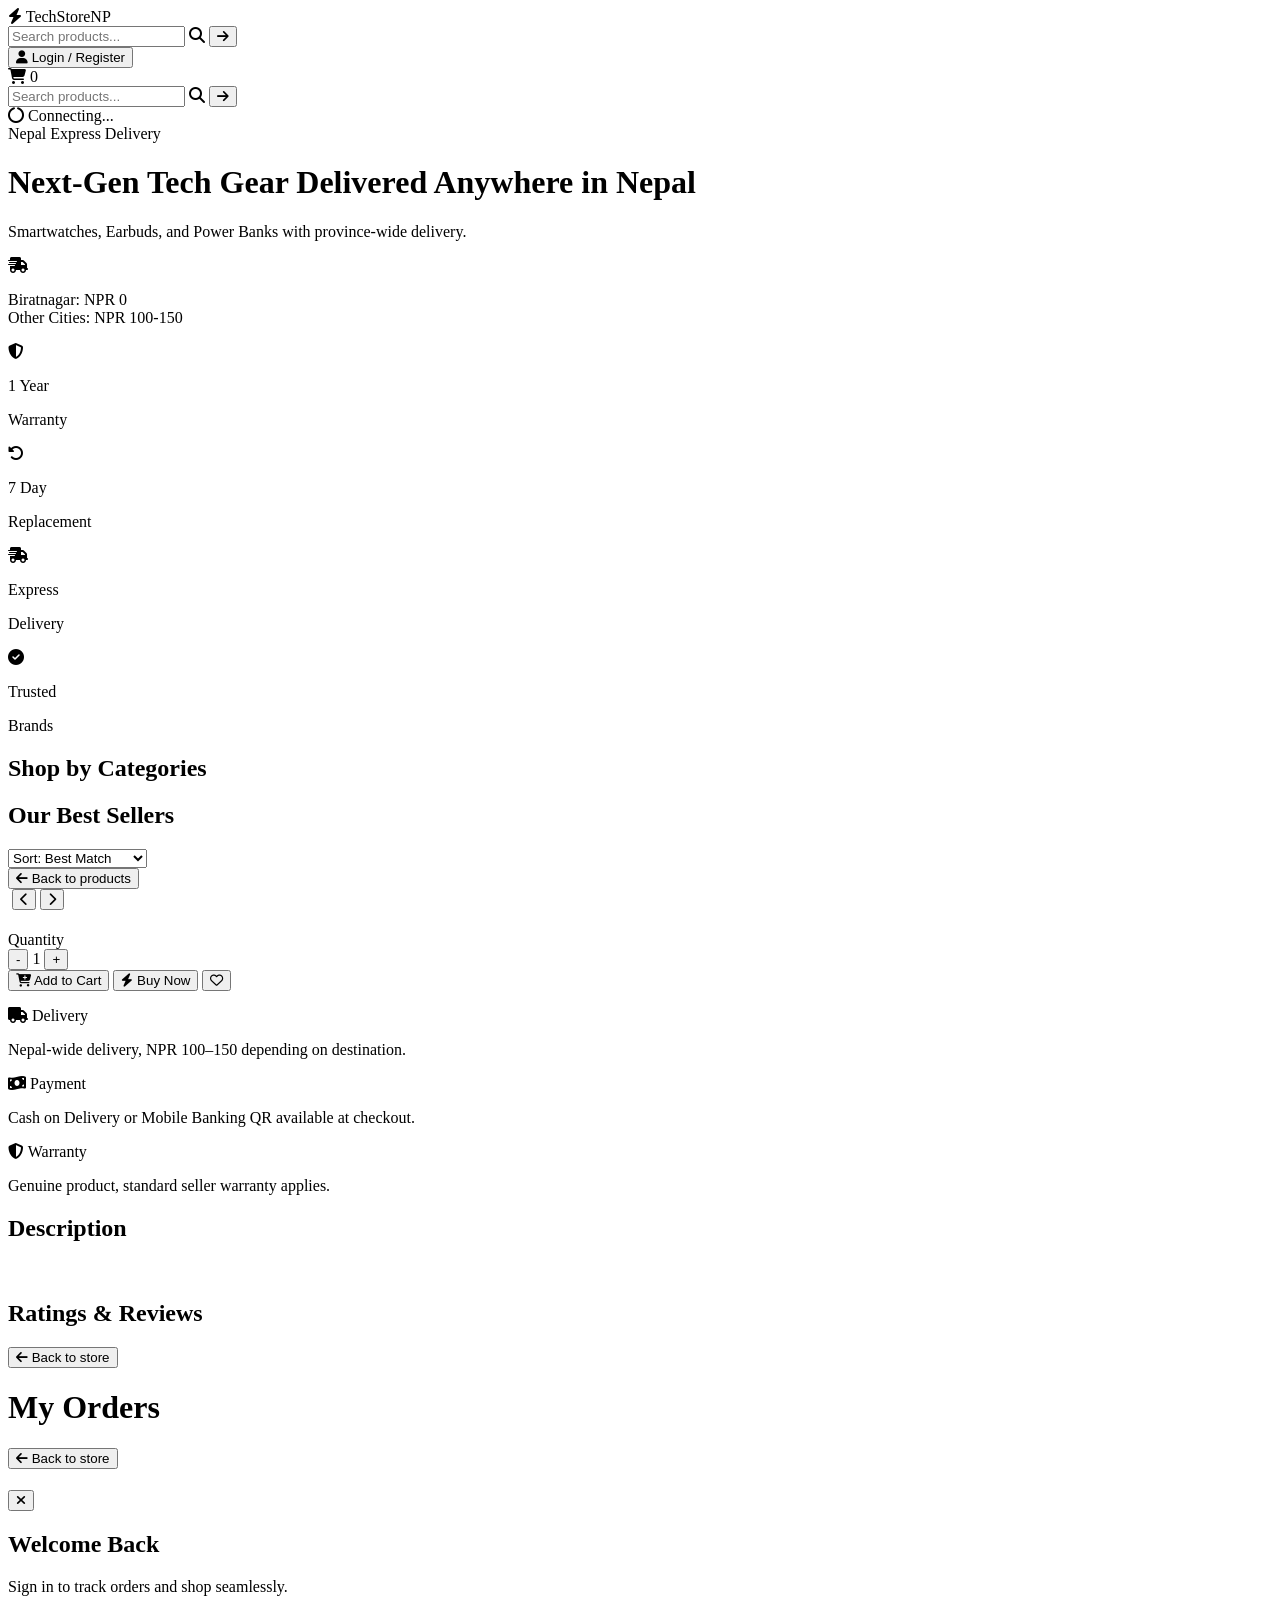
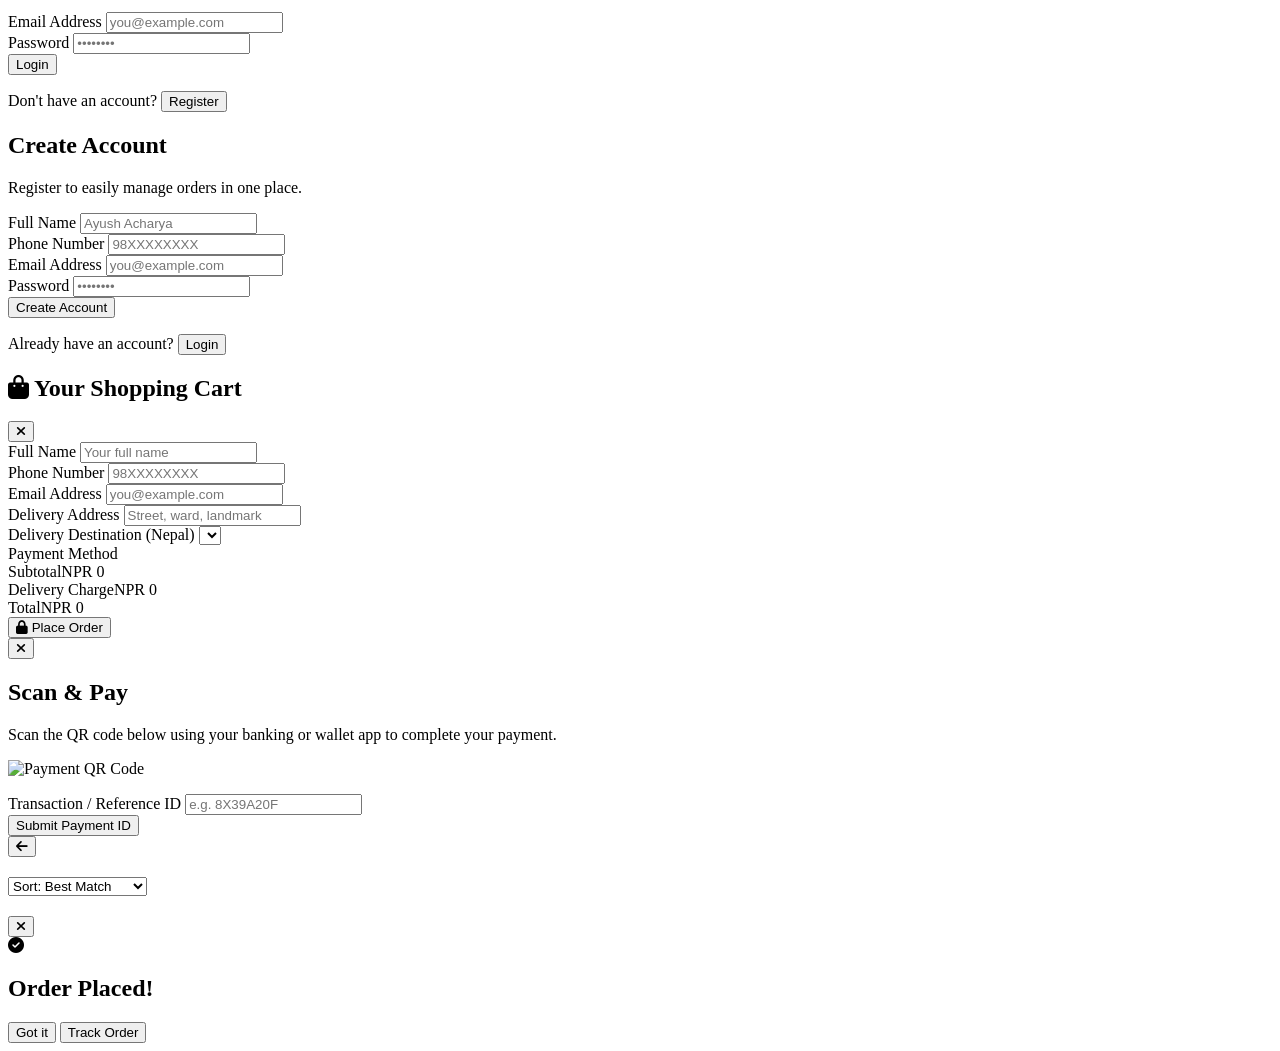
==== commit 9614e447: "Create index.html" ====
--- a/beta/index.html
+++ b/beta/index.html
@@ -10,6 +10,17 @@
          <link rel="icon" type="image/x-icon" href="https://play-lh.googleusercontent.com/R-m4sTm-WbWdq1OsVpAAQMVl7DpzN3ssF1MpxslpGS5-PmfO6LyeCWDBPUqijXdiHZrYVo4rNKBdu--lOEAMe-I=w240-h480-rw">
     <style>
         .pay-option.selected { border-color: #2563eb; background: #eff6ff; }
+        /* account dropdown */
+        .acct-menu { display: none; }
+        .acct-wrap:hover .acct-menu, .acct-wrap.open .acct-menu { display: block; }
+        .acct-wrap.suppress .acct-menu { display: none !important; }
+        .acct-item { display: flex; align-items: center; gap: 18px; width: 100%; padding: 13px 22px; text-align: left; color: #6b7280; font-size: 14px; transition: background .15s, color .15s; }
+        .acct-item:hover { background: #f3f4f6; color: #1f2937; }
+        .acct-item i { width: 22px; text-align: center; font-size: 19px; color: #9ca3af; }
+        .acct-item:hover i { color: #2563eb; }
+        .wish-btn { position: absolute; top: 8px; right: 8px; width: 30px; height: 30px; border-radius: 9999px; background: rgba(255,255,255,.92); display: flex; align-items: center; justify-content: center; color: #6b7280; box-shadow: 0 1px 3px rgba(0,0,0,.15); }
+        .wish-btn:hover { color: #ef4444; }
+        .wish-btn.on { color: #ef4444; }
     </style>
 <link rel="stylesheet" href="https://fonts.googleapis.com/css2?family=Inter:wght@400;500;600;700;800&display=swap">
     <link rel="stylesheet" href="style.css">
@@ -198,6 +209,9 @@
                             <button onclick="buyNowFromDetail()" class="flex-1 bg-blue-600 hover:bg-blue-700 text-white text-sm font-semibold py-3 rounded-lg flex items-center justify-center gap-2">
                                 <i class="fa-solid fa-bolt"></i> Buy Now
                             </button>
+                            <button id="detail-wish-btn" onclick="toggleWishlist(currentProductId, event)" class="w-12 shrink-0 border rounded-lg text-gray-500 hover:text-red-500 flex items-center justify-center" aria-label="Add to wishlist">
+                                <i class="fa-regular fa-heart text-lg"></i>
+                            </button>
                         </div>
                     </div>
                 </div>
@@ -248,6 +262,15 @@
             <h1 class="text-2xl font-bold mb-6">My Orders</h1>
             <div id="user-orders-list" class="space-y-4"></div>
         </div>
+
+        <!-- ACCOUNT PAGES (profile / wishlist / reviews / returns) -->
+        <div id="view-account" class="hidden">
+            <button onclick="history.back()" class="text-sm text-gray-500 hover:text-blue-600 mb-4 flex items-center gap-2">
+                <i class="fa-solid fa-arrow-left"></i> Back to store
+            </button>
+            <h1 id="account-title" class="text-2xl font-bold mb-6"></h1>
+            <div id="account-body"></div>
+        </div>
     </main>
 
     <!-- AUTH MODAL (LOGIN / REGISTER) -->
@@ -337,16 +360,7 @@
 
                     <div>
                         <label class="text-xs font-semibold text-gray-600 block mb-2">Payment Method</label>
-                        <div class="grid grid-cols-2 gap-3">
-                            <div id="pay-cod" onclick="selectPayment('cod')" class="pay-option cursor-pointer border-2 rounded-xl p-3 flex flex-col items-center justify-center gap-2 text-center">
-                                <i class="fa-solid fa-money-bill-wave text-2xl text-green-600"></i>
-                                <span class="text-xs font-semibold">Cash on Delivery</span>
-                            </div>
-                            <div id="pay-esewa" onclick="selectPayment('esewa')" class="pay-option cursor-pointer border-2 rounded-xl p-3 flex flex-col items-center justify-center gap-2 text-center">
-                                <i class="fa-solid fa-qrcode text-2xl text-green-600"></i>
-                                <span id="pay-esewa-label" class="text-xs font-semibold">Scan & Pay</span>
-                            </div>
-                        </div>
+                        <div id="pay-options" class="grid grid-cols-2 gap-3"></div>
                     </div>
                 </div>
 
@@ -440,7 +454,8 @@
         let categories = [];
         let deliveryRates = [];
         let cart = [];
-        let selectedPayment = 'cod';
+        let selectedPayment = '';
+        let paymentMethods = [];
         let currentProductId = null;
         let detailQty = 1;
 
@@ -456,12 +471,7 @@
             subscribeReviews(list => { allReviews = list; renderProducts(applyActiveFilter()); renderBestSellers(); if (currentProductId) renderReviews(); });
             subscribeCategories(list => { categories = list; renderFilterBar(); renderCategoryCircles(); });
             subscribeDelivery(list => { deliveryRates = list; populateLocationOptions(); updateCartTotals(); });
-            subscribePaymentQRConfig(config => {
-                esewaConfig = config;
-                const label = document.getElementById('pay-esewa-label');
-                if (label) label.innerText = config.providerName ? `Scan & Pay (${config.providerName})` : 'Scan & Pay';
-            });
-            selectPayment('cod');
+            subscribePaymentMethods(list => { paymentMethods = list; renderPayOptions(); });
             updateUserNav();
         });
 
@@ -474,13 +484,32 @@
         function updateUserNav() {
             const nav = document.getElementById('user-nav-area');
             setTimeout(() => { if (currentProductId) { renderReviewForm(); renderReviews(); } }, 0);
+            if (products.length) { renderProducts(applyActiveFilter()); renderBestSellers(); updateWishBtn(); }
             if (currentUser) {
+                const first = (currentUser.name || 'Account').trim().split(/\s+/)[0];
+                const initial = esc((currentUser.name || '?')[0].toUpperCase());
                 nav.innerHTML = `
-                <div class="flex items-center gap-2">
-                    <button onclick="openUserOrdersView()" class="text-xs bg-blue-50 text-blue-600 hover:bg-blue-100 px-3 py-1.5 rounded-md font-semibold">
-                        <i class="fa-solid fa-box mr-1"></i> My Orders
+                <div id="acct-wrap" class="acct-wrap relative" onmouseleave="this.classList.remove('suppress')">
+                    <button onclick="toggleAcctMenu(event)" class="flex items-center gap-2 text-sm font-semibold text-gray-700 hover:text-blue-600 py-1">
+                        <span class="w-8 h-8 rounded-full bg-blue-600 text-white font-bold text-sm flex items-center justify-center">${initial}</span>
+                        <span class="hidden sm:inline max-w-[140px] truncate">${esc(first)}</span>
+                        <i class="fa-solid fa-chevron-down text-[10px] text-gray-400"></i>
                     </button>
-                    <button onclick="handleUserLogout()" class="text-xs bg-red-50 text-red-600 hover:bg-red-100 px-2 py-1.5 rounded-md"><i class="fa-solid fa-right-from-bracket"></i></button>
+                    <div class="acct-menu absolute right-0 top-full pt-3 z-50">
+                        <div class="relative bg-white rounded-md shadow-2xl border border-gray-100 w-72 py-2">
+                            <span class="absolute -top-1.5 right-6 w-3 h-3 bg-white rotate-45 border-l border-t border-gray-100"></span>
+                            <div class="px-5 py-3 border-b mb-1">
+                                <p class="text-sm font-bold text-gray-900 truncate">${esc(currentUser.name)}</p>
+                                <p class="text-xs text-gray-400 truncate">${esc(currentUser.email)}</p>
+                            </div>
+                            <button class="acct-item" onclick="acctGo('profile')"><i class="fa-regular fa-face-smile"></i>Manage My Account</button>
+                            <button class="acct-item" onclick="acctGo('orders')"><i class="fa-solid fa-box-open"></i>My Orders</button>
+                            <button class="acct-item" onclick="acctGo('wishlist')"><i class="fa-regular fa-heart"></i>My Wishlist</button>
+                            <button class="acct-item" onclick="acctGo('reviews')"><i class="fa-regular fa-star"></i>My Reviews</button>
+                            <button class="acct-item" onclick="acctGo('returns')"><i class="fa-regular fa-circle-xmark"></i>My Returns &amp; Cancellations</button>
+                            <button class="acct-item" onclick="acctGo('logout')"><i class="fa-solid fa-arrow-right-from-bracket fa-flip-horizontal"></i>Log out</button>
+                        </div>
+                    </div>
                 </div>`;
                 document.getElementById('checkout-name').value = currentUser.name || '';
                 document.getElementById('checkout-phone').value = currentUser.phone || '';
@@ -491,6 +520,192 @@
                     <i class="fa-solid fa-user mr-1"></i> Login / Register
                 </button>`;
             }
+        }
+
+
+        /* ============ Account dropdown & pages ============ */
+        function toggleAcctMenu(e) {
+            e.stopPropagation();
+            document.getElementById('acct-wrap').classList.toggle('open');
+        }
+        document.addEventListener('click', e => {
+            const w = document.getElementById('acct-wrap');
+            if (w && !w.contains(e.target)) w.classList.remove('open');
+        });
+
+        function acctGo(page) {
+            const w = document.getElementById('acct-wrap');
+            if (w) { w.classList.remove('open'); w.classList.add('suppress'); }
+            if (page === 'orders') return openUserOrdersView();
+            if (page === 'logout') return handleUserLogout();
+            openAccountPage(page);
+        }
+
+        /* Wishlist (stored per user in this browser) */
+        const wlKey = () => 'techstore_wishlist_' + (currentUser ? currentUser.id : 'guest');
+        function getWishlist() { try { return JSON.parse(localStorage.getItem(wlKey()) || '[]'); } catch (e) { return []; } }
+        function isWished(id) { return !!currentUser && getWishlist().includes(String(id)); }
+        function toggleWishlist(id, ev) {
+            if (ev) ev.stopPropagation();
+            if (!currentUser) { showToast('Please login to use your wishlist'); openAuthModal('login'); return; }
+            id = String(id);
+            let list = getWishlist();
+            const had = list.includes(id);
+            list = had ? list.filter(x => x !== id) : [...list, id];
+            localStorage.setItem(wlKey(), JSON.stringify(list));
+            showToast(had ? 'Removed from wishlist' : 'Added to wishlist');
+            renderProducts(applyActiveFilter()); renderBestSellers(); updateWishBtn();
+            if (accountPage === 'wishlist' && !document.getElementById('view-account').classList.contains('hidden')) renderAccountPage('wishlist');
+        }
+        function updateWishBtn() {
+            const b = document.getElementById('detail-wish-btn');
+            if (!b) return;
+            const on = currentProductId && isWished(currentProductId);
+            b.classList.toggle('text-red-500', !!on);
+            b.innerHTML = `<i class="${on ? 'fa-solid' : 'fa-regular'} fa-heart text-lg"></i>`;
+        }
+
+        /* Account pages */
+        let accountPage = null;
+        const ACCOUNT_TITLES = { profile: 'Manage My Account', wishlist: 'My Wishlist', reviews: 'My Reviews', returns: 'My Returns & Cancellations' };
+
+        function openAccountPage(page, fromPop) {
+            if (!currentUser) { openAuthModal('login'); return; }
+            closeCategoryModal(); closeSearchModal();
+            if (unsubUserOrders) { unsubUserOrders(); unsubUserOrders = null; }
+            currentProductId = null;
+            ['view-home-extras', 'view-grid', 'view-detail', 'view-orders'].forEach(id => document.getElementById(id).classList.add('hidden'));
+            document.getElementById('view-account').classList.remove('hidden');
+            window.scrollTo({ top: 0 });
+            if (!fromPop) history.pushState({ view: 'account', page }, '');
+            renderAccountPage(page);
+        }
+
+        async function renderAccountPage(page) {
+            accountPage = page;
+            document.getElementById('account-title').innerText = ACCOUNT_TITLES[page] || '';
+            const body = document.getElementById('account-body');
+            if (page === 'profile') return renderProfilePage(body);
+            if (page === 'wishlist') return renderWishlistPage(body);
+            if (page === 'reviews') return renderMyReviewsPage(body);
+            if (page === 'returns') return renderReturnsPage(body);
+        }
+
+        function renderProfilePage(body) {
+            const u = currentUser;
+            const inp = 'w-full border rounded-lg p-2.5 text-sm outline-none focus:border-blue-400';
+            body.innerHTML = `
+            <div class="grid md:grid-cols-2 gap-6 max-w-4xl">
+                <form onsubmit="saveProfile(event)" class="bg-white border rounded-xl p-6 space-y-4">
+                    <h2 class="font-bold text-gray-900">Personal Profile</h2>
+                    <div><label class="text-xs font-semibold text-gray-600">Full Name</label><input id="pf-name" required value="${esc(u.name)}" class="${inp}"></div>
+                    <div><label class="text-xs font-semibold text-gray-600">Phone</label><input id="pf-phone" value="${esc(u.phone || '')}" class="${inp}"></div>
+                    <div><label class="text-xs font-semibold text-gray-600">Email</label><input value="${esc(u.email)}" disabled class="${inp} bg-gray-50 text-gray-400"></div>
+                    <button class="bg-blue-600 hover:bg-blue-700 text-white text-sm font-semibold px-5 py-2.5 rounded-lg">Save Changes</button>
+                </form>
+                <form onsubmit="savePassword(event)" class="bg-white border rounded-xl p-6 space-y-4 self-start">
+                    <h2 class="font-bold text-gray-900">Change Password</h2>
+                    <div><label class="text-xs font-semibold text-gray-600">Current Password</label><input id="pw-old" type="password" required class="${inp}"></div>
+                    <div><label class="text-xs font-semibold text-gray-600">New Password</label><input id="pw-new" type="password" required minlength="6" class="${inp}"></div>
+                    <button class="bg-gray-900 hover:bg-gray-700 text-white text-sm font-semibold px-5 py-2.5 rounded-lg">Update Password</button>
+                </form>
+            </div>`;
+        }
+
+        async function updateMyUser(fields) {
+            const { data, error } = await db.from('users_app').update(fields).eq('id', currentUser.id).select().single();
+            if (error) throw error;
+            currentUser = { ...currentUser, ...data };
+            localStorage.setItem('techstore_user', JSON.stringify(currentUser));
+            updateUserNav();
+        }
+        async function saveProfile(e) {
+            e.preventDefault();
+            try {
+                await updateMyUser({ name: document.getElementById('pf-name').value.trim(), phone: document.getElementById('pf-phone').value.trim() });
+                showToast('Profile updated');
+            } catch (err) { alert('Could not save: ' + (err.message || '')); }
+        }
+        async function savePassword(e) {
+            e.preventDefault();
+            const oldP = document.getElementById('pw-old').value, newP = document.getElementById('pw-new').value;
+            if (oldP !== currentUser.password) { alert('Current password is incorrect.'); return; }
+            try {
+                await updateMyUser({ password: newP });
+                e.target.reset();
+                showToast('Password updated');
+            } catch (err) { alert('Could not update password: ' + (err.message || '')); }
+        }
+
+        function renderWishlistPage(body) {
+            const list = getWishlist().map(id => products.find(p => String(p.id) === id)).filter(Boolean);
+            body.innerHTML = list.length
+                ? `<div class="grid grid-cols-2 sm:grid-cols-3 md:grid-cols-4 lg:grid-cols-6 gap-3">${list.map(productCardHtml).join('')}</div>`
+                : `<p class="text-sm text-gray-400 py-8">Your wishlist is empty. Tap the heart on any product to save it here.</p>`;
+        }
+
+        function renderMyReviewsPage(body) {
+            const mine = allReviews.filter(r => r.user_id === String(currentUser.id));
+            if (!mine.length) { body.innerHTML = `<p class="text-sm text-gray-400 py-8">You haven't reviewed any products yet.</p>`; return; }
+            body.innerHTML = `<div class="space-y-3 max-w-3xl">${mine.map(r => {
+                const p = products.find(x => String(x.id) === r.product_id);
+                return `<div class="bg-white border rounded-xl p-4 flex gap-4">
+                    ${p ? `<img src="${esc(p.image)}" class="w-16 h-16 object-cover rounded-md bg-gray-50 shrink-0">` : ''}
+                    <div class="min-w-0 flex-1">
+                        <p class="text-sm font-semibold text-gray-900 line-clamp-1">${p ? esc(p.title) : 'Product no longer available'}</p>
+                        <div class="flex items-center gap-2 mt-1"><span class="flex gap-0.5">${starRow(r.rating)}</span><span class="text-[11px] text-gray-400">${new Date(r.created_at).toLocaleDateString()}</span></div>
+                        ${r.comment ? `<p class="text-sm text-gray-700 mt-2 whitespace-pre-line">${esc(r.comment)}</p>` : ''}
+                        <div class="flex gap-4 mt-2 text-[11px]">
+                            ${p ? `<button onclick="viewProduct('${p.id}')" class="text-blue-600 hover:underline">View / edit</button>` : ''}
+                            <button onclick="deleteMyReviewFromAccount('${r.id}')" class="text-red-500 hover:underline">Delete</button>
+                        </div>
+                    </div>
+                </div>`;
+            }).join('')}</div>`;
+        }
+        async function deleteMyReviewFromAccount(id) {
+            if (!confirm('Delete your review?')) return;
+            try {
+                await deleteReview(id);
+                allReviews = await fetchAllReviews();
+                renderMyReviewsPage(document.getElementById('account-body'));
+                renderProducts(applyActiveFilter());
+            } catch (err) { alert('Could not delete review: ' + (err.message || '')); }
+        }
+
+        const CANCELLABLE = ['Order Placed', 'Processing', 'Packed'];
+        async function renderReturnsPage(body) {
+            body.innerHTML = `<p class="text-sm text-gray-400 py-8">Loading…</p>`;
+            const { data, error } = await db.from('orders').select('*').eq('user_id', currentUser.id).order('created_at', { ascending: false });
+            if (error) { body.innerHTML = `<p class="text-sm text-red-500">Could not load orders.</p>`; return; }
+            if (!data.length) { body.innerHTML = `<p class="text-sm text-gray-400 py-8">You have no orders yet.</p>`; return; }
+            body.innerHTML = `<p class="text-xs text-gray-500 mb-4 max-w-3xl">You can cancel an order until it is shipped. Delivered orders can be sent in for a return request.</p>
+            <div class="space-y-3 max-w-3xl">${data.map(o => {
+                const st = o.order_status || 'Order Placed';
+                let action;
+                if (st === 'Cancelled') action = `<span class="px-2 py-0.5 rounded text-xs font-semibold text-red-600 bg-red-50">Cancelled</span>`;
+                else if (st === 'Return Requested') action = `<span class="px-2 py-0.5 rounded text-xs font-semibold text-amber-600 bg-amber-50">Return Requested</span>`;
+                else if (CANCELLABLE.includes(st)) action = `<button onclick="requestOrderChange('${o.id}','Cancelled')" class="text-xs font-semibold text-red-600 border border-red-200 hover:bg-red-50 px-3 py-1.5 rounded-md">Cancel Order</button>`;
+                else if (st === 'Delivered') action = `<button onclick="requestOrderChange('${o.id}','Return Requested')" class="text-xs font-semibold text-amber-600 border border-amber-200 hover:bg-amber-50 px-3 py-1.5 rounded-md">Request Return</button>`;
+                else action = `<span class="text-[11px] text-gray-400">Already shipped, can't cancel</span>`;
+                return `<div class="bg-white border rounded-xl p-4 text-sm">
+                    <div class="flex justify-between items-start gap-3">
+                        <div><p class="font-bold text-gray-900">Order ID: ${esc(o.id)}</p><p class="text-xs text-gray-400">${new Date(o.created_at).toLocaleString()} · ${esc(st)}</p></div>
+                        ${action}
+                    </div>
+                    <div class="text-xs text-gray-600 whitespace-pre-line mt-2">${esc(o.items)}</div>
+                    <p class="text-xs font-semibold mt-2">Total: <span class="text-orange-500">NPR ${o.total}</span></p>
+                </div>`;
+            }).join('')}</div>`;
+        }
+        async function requestOrderChange(id, status) {
+            const msg = status === 'Cancelled' ? 'Cancel this order?' : 'Request a return for this order?';
+            if (!confirm(msg)) return;
+            try {
+                await updateOrderDetails(id, { order_status: status });
+                showToast(status === 'Cancelled' ? 'Order cancelled' : 'Return requested');
+                renderReturnsPage(document.getElementById('account-body'));
+            } catch (err) { alert('Could not update order: ' + (err.message || '')); }
         }
 
         function openAuthModal(view) {
@@ -564,6 +779,7 @@
             document.getElementById('view-home-extras').classList.add('hidden');
             document.getElementById('view-grid').classList.add('hidden');
             document.getElementById('view-detail').classList.add('hidden');
+            document.getElementById('view-account').classList.add('hidden');
             document.getElementById('view-orders').classList.remove('hidden');
             if (!fromPop) history.pushState({ view: 'orders' }, '');
 
@@ -580,8 +796,10 @@
                 return;
             }
 
+            window._uo = orders;
             container.innerHTML = orders.map(o => {
-                const isEsewa = o.payment_method !== 'Cash on Delivery';
+                const pm0 = paymentMethods.find(x => x.name === o.payment_method);
+                const isEsewa = pm0 ? pm0.type === 'qr' : o.payment_method !== 'Cash on Delivery';
 
                 const payMeta = PAYMENT_STATUSES.find(s => s.key === o.payment_status);
                 const payStatusColor = payMeta ? `text-${payMeta.color}-600 bg-${payMeta.color}-50` : 'text-gray-600 bg-gray-50';
@@ -817,6 +1035,7 @@
                 <div onclick="viewProduct('${p.id}')" class="cursor-pointer bg-white border border-gray-100 rounded-xl overflow-hidden shrink-0 w-36 hover:shadow-md transition">
                     <div class="aspect-square bg-gray-50">
                         <img src="${p.image}" alt="${p.title}" class="w-full h-full object-cover">
+                        <button onclick="toggleWishlist('${p.id}', event)" class="wish-btn ${isWished(p.id) ? 'on' : ''}" aria-label="Wishlist"><i class="${isWished(p.id) ? 'fa-solid' : 'fa-regular'} fa-heart text-sm"></i></button>
                     </div>
                     <div class="p-2">
                         <p class="text-[11px] text-gray-700 line-clamp-2 leading-tight min-h-[2rem]">${p.title}</p>
@@ -918,7 +1137,9 @@
             document.getElementById('view-home-extras').classList.add('hidden');
             document.getElementById('view-grid').classList.add('hidden');
             document.getElementById('view-orders').classList.add('hidden');
+            document.getElementById('view-account').classList.add('hidden');
             document.getElementById('view-detail').classList.remove('hidden');
+            updateWishBtn();
             window.scrollTo({ top: 0, behavior: 'smooth' });
             if (!fromPop) history.pushState({ view: 'detail', id }, '');
             initGallery(p); renderReviews(); renderReviewForm();
@@ -929,6 +1150,7 @@
             document.getElementById('view-home-extras').classList.remove('hidden');
             document.getElementById('view-detail').classList.add('hidden');
             document.getElementById('view-orders').classList.add('hidden');
+            document.getElementById('view-account').classList.add('hidden');
             document.getElementById('view-grid').classList.remove('hidden');
         }
 
@@ -942,6 +1164,10 @@
                 closeCategoryModal();
                 closeSearchModal();
                 openUserOrdersView(true);
+            } else if (state && state.view === 'account' && state.page) {
+                closeCategoryModal();
+                closeSearchModal();
+                openAccountPage(state.page, true);
             } else if (state && state.view === 'category' && state.key) {
                 closeSearchModal();
                 selectCategoryFromCircle(state.key, true);
@@ -1173,24 +1399,30 @@
         function openCart() { document.getElementById('cart-modal').classList.remove('hidden'); }
         function closeCart() { document.getElementById('cart-modal').classList.add('hidden'); }
 
-        function selectPayment(method) {
-            selectedPayment = method;
-            document.getElementById('pay-cod').classList.toggle('selected', method === 'cod');
-            document.getElementById('pay-esewa').classList.toggle('selected', method === 'esewa');
-        }
-
-        function openEsewaModal(orderId) {
+        const getMethod = k => paymentMethods.find(m => m.key === k);
+        function renderPayOptions() {
+            const list = paymentMethods.filter(m => m.enabled !== false);
+            if (!list.some(m => m.key === selectedPayment)) selectedPayment = list[0] ? list[0].key : '';
+            document.getElementById('pay-options').innerHTML = list.map(m => `
+                <div onclick="selectPayment('${m.key}')" class="pay-option ${m.key === selectedPayment ? 'selected' : ''} cursor-pointer border-2 rounded-xl p-3 flex flex-col items-center justify-center gap-2 text-center">
+                    <i class="fa-solid ${m.type === 'qr' ? 'fa-qrcode' : 'fa-money-bill-wave'} text-2xl text-green-600"></i>
+                    <span class="text-xs font-semibold">${esc(m.name)}</span>
+                </div>`).join('') || '<p class="col-span-2 text-xs text-gray-400">No payment methods available.</p>';
+        }
+        function selectPayment(key) { selectedPayment = key; renderPayOptions(); }
+
+        function openEsewaModal(orderId, methodName) {
             currentEsewaOrderId = orderId;
             document.getElementById('esewa-tx-input').value = '';
-
-            const accountId = esewaConfig.accountId || '9800000000';
-            const providerName = esewaConfig.providerName || 'Mobile Banking';
-            const qrSrc = esewaConfig.qrImage
-                ? esewaConfig.qrImage
-                : `https://api.qrserver.com/v1/create-qr-code/?size=180x180&data=${encodeURIComponent(accountId)}`;
-            document.getElementById('esewa-qr-image').src = qrSrc;
-            document.getElementById('esewa-id-label').innerText = `${providerName} ID: ${accountId}`;
-
+            const o = (window._uo || []).find(x => x.id === orderId);
+            const name = methodName || (o && o.payment_method);
+            const m = paymentMethods.find(x => x.name === name) || paymentMethods.find(x => x.type === 'qr') || {};
+            const img = document.getElementById('esewa-qr-image');
+            const src = m.qrImage || (m.accountId ? `https://api.qrserver.com/v1/create-qr-code/?size=180x180&data=${encodeURIComponent(m.accountId)}` : '');
+            img.src = src; img.classList.toggle('hidden', !src);
+            const label = document.getElementById('esewa-id-label');
+            label.classList.add('whitespace-pre-line');
+            label.innerText = [m.accountId ? `${m.name || 'Account'}: ${m.accountId}` : (m.name || ''), m.instructions || ''].filter(Boolean).join('\n');
             document.getElementById('esewa-modal').classList.remove('hidden');
             document.getElementById('esewa-modal').classList.add('flex');
         }
@@ -1251,7 +1483,9 @@
             const total = subtotal + rate.charge;
             const orderId = 'ORD' + Date.now();
             const itemsSummary = cart.map(c => `${c.title} x${c.qty} (NPR ${c.price} each)`).join('\n');
-            const paymentLabel = selectedPayment === 'esewa' ? (esewaConfig.providerName || 'Mobile Banking') : 'Cash on Delivery';
+            const pm = getMethod(selectedPayment);
+            if (!pm) { alert('Please choose a payment method.'); return; }
+            const paymentLabel = pm.name;
 
             const payload = {
                 id: orderId,
@@ -1261,7 +1495,7 @@
                 payment_method: paymentLabel,
                 items: itemsSummary,
                 subtotal, delivery_charge: rate.charge, total,
-                payment_status: selectedPayment === 'esewa' ? 'Pending' : 'Cash on Delivery',
+                payment_status: pm.type === 'qr' ? 'Pending' : 'Cash on Delivery',
                 order_status: 'Order Placed'
             };
 
@@ -1292,10 +1526,10 @@
             updateCartTotals();
             closeCart();
 
-            if (selectedPayment === 'esewa') {
-                openEsewaModal(orderId);
+            if (pm.type === 'qr') {
+                openEsewaModal(orderId, pm.name);
             } else {
-                openConfirmModal(`Order ${orderId} placed with Cash on Delivery. Track its status anytime under 'My Orders'.`);
+                openConfirmModal(`Order ${orderId} placed with ${paymentLabel}. Track its status anytime under 'My Orders'.`);
             }
         }
     </script>
